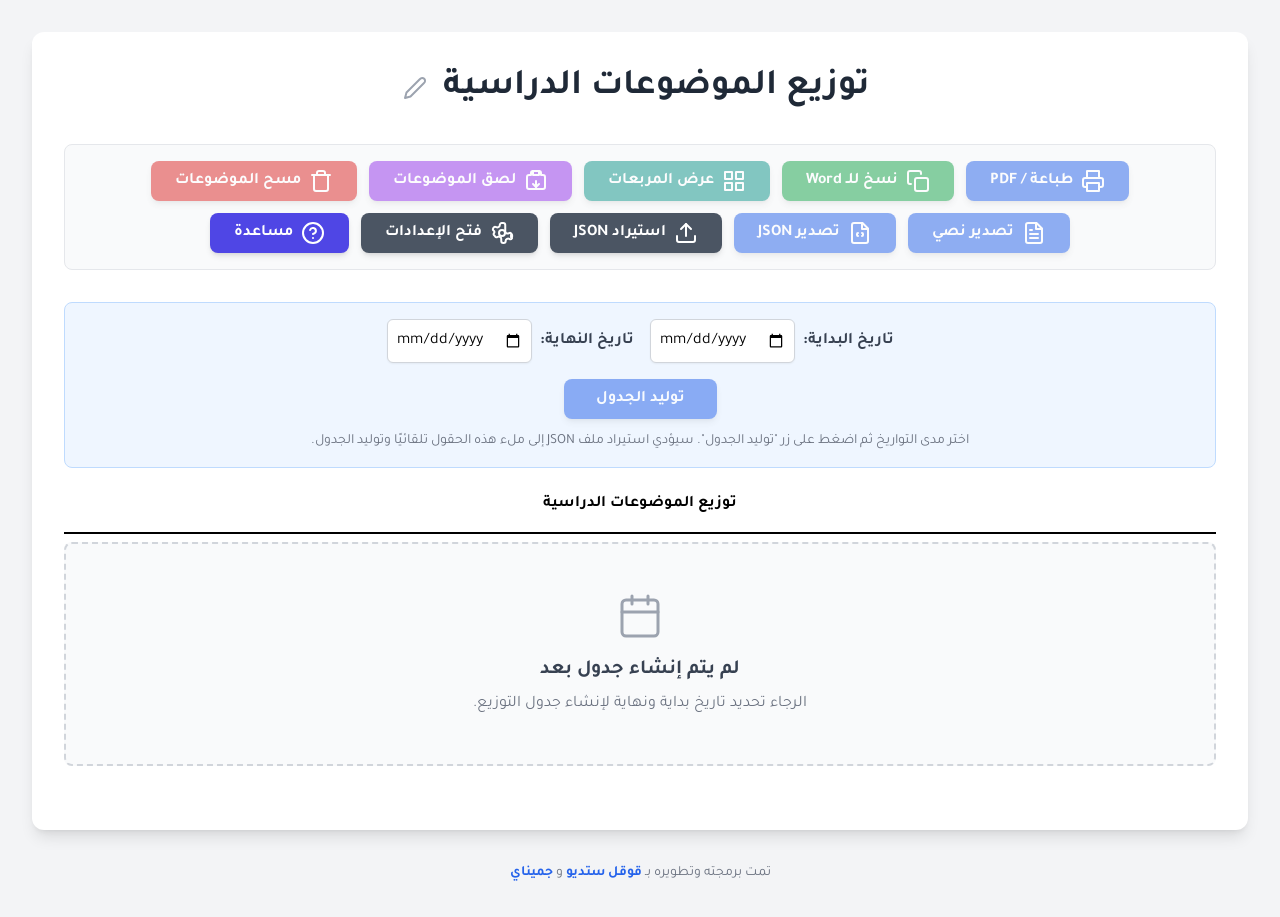
==== index.html @ ca3e1e82 "Update index.html" ====
<!DOCTYPE html>
<html lang="ar" dir="rtl">
  <head>
    <meta charset="UTF-8" />
    <link rel="icon" href="./favicon.ico" />
    <meta name="viewport" content="width=device-width, initial-scale=1.0" />
    <title>مخطط توزيع الموضوعات (نسخة المعلم)</title>
    <link rel="preconnect" href="https://fonts.googleapis.com" />
    <link rel="preconnect" href="https://fonts.gstatic.com" crossorigin />
    <link
      href="https://fonts.googleapis.com/css2?family=Tajawal:wght@400;500;700&display=swap"
      rel="stylesheet"
    />
    <script
      type="module"
      crossorigin
      src="./assets/teacher-sdCFLx7Y.js"
    ></script>
    <link rel="modulepreload" crossorigin href="./assets/index-BHyfJm8j.js" />
    <link rel="modulepreload" crossorigin href="./assets/App-DBE_swAA.js" />
    <link rel="stylesheet" crossorigin href="./assets/index-CKFB_1Y6.css" />
  </head>
  <body class="bg-gray-100">
    <div id="root"></div>
  </body>
</html>
---- assets/index-CKFB_1Y6.css ----
*,:before,:after{--tw-border-spacing-x: 0;--tw-border-spacing-y: 0;--tw-translate-x: 0;--tw-translate-y: 0;--tw-rotate: 0;--tw-skew-x: 0;--tw-skew-y: 0;--tw-scale-x: 1;--tw-scale-y: 1;--tw-pan-x: ;--tw-pan-y: ;--tw-pinch-zoom: ;--tw-scroll-snap-strictness: proximity;--tw-gradient-from-position: ;--tw-gradient-via-position: ;--tw-gradient-to-position: ;--tw-ordinal: ;--tw-slashed-zero: ;--tw-numeric-figure: ;--tw-numeric-spacing: ;--tw-numeric-fraction: ;--tw-ring-inset: ;--tw-ring-offset-width: 0px;--tw-ring-offset-color: #fff;--tw-ring-color: rgb(59 130 246 / .5);--tw-ring-offset-shadow: 0 0 #0000;--tw-ring-shadow: 0 0 #0000;--tw-shadow: 0 0 #0000;--tw-shadow-colored: 0 0 #0000;--tw-blur: ;--tw-brightness: ;--tw-contrast: ;--tw-grayscale: ;--tw-hue-rotate: ;--tw-invert: ;--tw-saturate: ;--tw-sepia: ;--tw-drop-shadow: ;--tw-backdrop-blur: ;--tw-backdrop-brightness: ;--tw-backdrop-contrast: ;--tw-backdrop-grayscale: ;--tw-backdrop-hue-rotate: ;--tw-backdrop-invert: ;--tw-backdrop-opacity: ;--tw-backdrop-saturate: ;--tw-backdrop-sepia: ;--tw-contain-size: ;--tw-contain-layout: ;--tw-contain-paint: ;--tw-contain-style: }::backdrop{--tw-border-spacing-x: 0;--tw-border-spacing-y: 0;--tw-translate-x: 0;--tw-translate-y: 0;--tw-rotate: 0;--tw-skew-x: 0;--tw-skew-y: 0;--tw-scale-x: 1;--tw-scale-y: 1;--tw-pan-x: ;--tw-pan-y: ;--tw-pinch-zoom: ;--tw-scroll-snap-strictness: proximity;--tw-gradient-from-position: ;--tw-gradient-via-position: ;--tw-gradient-to-position: ;--tw-ordinal: ;--tw-slashed-zero: ;--tw-numeric-figure: ;--tw-numeric-spacing: ;--tw-numeric-fraction: ;--tw-ring-inset: ;--tw-ring-offset-width: 0px;--tw-ring-offset-color: #fff;--tw-ring-color: rgb(59 130 246 / .5);--tw-ring-offset-shadow: 0 0 #0000;--tw-ring-shadow: 0 0 #0000;--tw-shadow: 0 0 #0000;--tw-shadow-colored: 0 0 #0000;--tw-blur: ;--tw-brightness: ;--tw-contrast: ;--tw-grayscale: ;--tw-hue-rotate: ;--tw-invert: ;--tw-saturate: ;--tw-sepia: ;--tw-drop-shadow: ;--tw-backdrop-blur: ;--tw-backdrop-brightness: ;--tw-backdrop-contrast: ;--tw-backdrop-grayscale: ;--tw-backdrop-hue-rotate: ;--tw-backdrop-invert: ;--tw-backdrop-opacity: ;--tw-backdrop-saturate: ;--tw-backdrop-sepia: ;--tw-contain-size: ;--tw-contain-layout: ;--tw-contain-paint: ;--tw-contain-style: }*,:before,:after{box-sizing:border-box;border-width:0;border-style:solid;border-color:#e5e7eb}:before,:after{--tw-content: ""}html,:host{line-height:1.5;-webkit-text-size-adjust:100%;-moz-tab-size:4;-o-tab-size:4;tab-size:4;font-family:Tajawal,sans-serif;font-feature-settings:normal;font-variation-settings:normal;-webkit-tap-highlight-color:transparent}body{margin:0;line-height:inherit}hr{height:0;color:inherit;border-top-width:1px}abbr:where([title]){-webkit-text-decoration:underline dotted;text-decoration:underline dotted}h1,h2,h3,h4,h5,h6{font-size:inherit;font-weight:inherit}a{color:inherit;text-decoration:inherit}b,strong{font-weight:bolder}code,kbd,samp,pre{font-family:ui-monospace,SFMono-Regular,Menlo,Monaco,Consolas,Liberation Mono,Courier New,monospace;font-feature-settings:normal;font-variation-settings:normal;font-size:1em}small{font-size:80%}sub,sup{font-size:75%;line-height:0;position:relative;vertical-align:baseline}sub{bottom:-.25em}sup{top:-.5em}table{text-indent:0;border-color:inherit;border-collapse:collapse}button,input,optgroup,select,textarea{font-family:inherit;font-feature-settings:inherit;font-variation-settings:inherit;font-size:100%;font-weight:inherit;line-height:inherit;letter-spacing:inherit;color:inherit;margin:0;padding:0}button,select{text-transform:none}button,input:where([type=button]),input:where([type=reset]),input:where([type=submit]){-webkit-appearance:button;background-color:transparent;background-image:none}:-moz-focusring{outline:auto}:-moz-ui-invalid{box-shadow:none}progress{vertical-align:baseline}::-webkit-inner-spin-button,::-webkit-outer-spin-button{height:auto}[type=search]{-webkit-appearance:textfield;outline-offset:-2px}::-webkit-search-decoration{-webkit-appearance:none}::-webkit-file-upload-button{-webkit-appearance:button;font:inherit}summary{display:list-item}blockquote,dl,dd,h1,h2,h3,h4,h5,h6,hr,figure,p,pre{margin:0}fieldset{margin:0;padding:0}legend{padding:0}ol,ul,menu{list-style:none;margin:0;padding:0}dialog{padding:0}textarea{resize:vertical}input::-moz-placeholder,textarea::-moz-placeholder{opacity:1;color:#9ca3af}input::placeholder,textarea::placeholder{opacity:1;color:#9ca3af}button,[role=button]{cursor:pointer}:disabled{cursor:default}img,svg,video,canvas,audio,iframe,embed,object{display:block;vertical-align:middle}img,video{max-width:100%;height:auto}[hidden]:where(:not([hidden=until-found])){display:none}.container{width:100%}@media (min-width: 640px){.container{max-width:640px}}@media (min-width: 768px){.container{max-width:768px}}@media (min-width: 1024px){.container{max-width:1024px}}@media (min-width: 1280px){.container{max-width:1280px}}@media (min-width: 1536px){.container{max-width:1536px}}.visible{visibility:visible}.collapse{visibility:collapse}.static{position:static}.fixed{position:fixed}.relative{position:relative}.inset-0{top:0;right:0;bottom:0;left:0}.z-50{z-index:50}.col-span-2{grid-column:span 2 / span 2}.mx-auto{margin-left:auto;margin-right:auto}.mb-2{margin-bottom:.5rem}.mb-3{margin-bottom:.75rem}.mb-4{margin-bottom:1rem}.mb-6{margin-bottom:1.5rem}.mb-8{margin-bottom:2rem}.mr-2{margin-right:.5rem}.mt-1{margin-top:.25rem}.mt-2{margin-top:.5rem}.mt-3{margin-top:.75rem}.mt-4{margin-top:1rem}.mt-6{margin-top:1.5rem}.mt-8{margin-top:2rem}.block{display:block}.inline-block{display:inline-block}.inline{display:inline}.flex{display:flex}.inline-flex{display:inline-flex}.table{display:table}.grid{display:grid}.hidden{display:none}.h-12{height:3rem}.h-16{height:4rem}.h-4{height:1rem}.h-5{height:1.25rem}.h-6{height:1.5rem}.h-full{height:100%}.max-h-\[90vh\]{max-height:90vh}.min-h-\[50px\]{min-height:50px}.min-h-screen{min-height:100vh}.w-1\/5{width:20%}.w-12{width:3rem}.w-2\/5{width:40%}.w-3\/5{width:60%}.w-32{width:8rem}.w-4{width:1rem}.w-5{width:1.25rem}.w-6{width:1.5rem}.w-auto{width:auto}.w-full{width:100%}.max-w-3xl{max-width:48rem}.max-w-7xl{max-width:80rem}.max-w-\[75px\]{max-width:75px}.max-w-md{max-width:28rem}.flex-shrink-0{flex-shrink:0}.flex-grow{flex-grow:1}.border-collapse{border-collapse:collapse}.rotate-180{--tw-rotate: 180deg;transform:translate(var(--tw-translate-x),var(--tw-translate-y)) rotate(var(--tw-rotate)) skew(var(--tw-skew-x)) skewY(var(--tw-skew-y)) scaleX(var(--tw-scale-x)) scaleY(var(--tw-scale-y))}.transform{transform:translate(var(--tw-translate-x),var(--tw-translate-y)) rotate(var(--tw-rotate)) skew(var(--tw-skew-x)) skewY(var(--tw-skew-y)) scaleX(var(--tw-scale-x)) scaleY(var(--tw-scale-y))}.cursor-not-allowed{cursor:not-allowed}.cursor-text{cursor:text}.resize-y{resize:vertical}.list-inside{list-style-position:inside}.list-decimal{list-style-type:decimal}.grid-cols-1{grid-template-columns:repeat(1,minmax(0,1fr))}.flex-col{flex-direction:column}.flex-wrap{flex-wrap:wrap}.items-start{align-items:flex-start}.items-end{align-items:flex-end}.items-center{align-items:center}.justify-center{justify-content:center}.justify-between{justify-content:space-between}.gap-1{gap:.25rem}.gap-12{gap:3rem}.gap-2{gap:.5rem}.gap-3{gap:.75rem}.gap-4{gap:1rem}.gap-6{gap:1.5rem}.space-y-1>:not([hidden])~:not([hidden]){--tw-space-y-reverse: 0;margin-top:calc(.25rem * calc(1 - var(--tw-space-y-reverse)));margin-bottom:calc(.25rem * var(--tw-space-y-reverse))}.space-y-3>:not([hidden])~:not([hidden]){--tw-space-y-reverse: 0;margin-top:calc(.75rem * calc(1 - var(--tw-space-y-reverse)));margin-bottom:calc(.75rem * var(--tw-space-y-reverse))}.space-y-4>:not([hidden])~:not([hidden]){--tw-space-y-reverse: 0;margin-top:calc(1rem * calc(1 - var(--tw-space-y-reverse)));margin-bottom:calc(1rem * var(--tw-space-y-reverse))}.overflow-x-auto{overflow-x:auto}.overflow-y-auto{overflow-y:auto}.whitespace-nowrap{white-space:nowrap}.rounded{border-radius:.25rem}.rounded-full{border-radius:9999px}.rounded-lg{border-radius:.5rem}.rounded-md{border-radius:.375rem}.rounded-xl{border-radius:.75rem}.border{border-width:1px}.border-0{border-width:0px}.border-2{border-width:2px}.border-b{border-bottom-width:1px}.border-b-2{border-bottom-width:2px}.border-t{border-top-width:1px}.border-t-4{border-top-width:4px}.border-dashed{border-style:dashed}.border-black{--tw-border-opacity: 1;border-color:rgb(0 0 0 / var(--tw-border-opacity, 1))}.border-blue-200{--tw-border-opacity: 1;border-color:rgb(191 219 254 / var(--tw-border-opacity, 1))}.border-blue-500{--tw-border-opacity: 1;border-color:rgb(59 130 246 / var(--tw-border-opacity, 1))}.border-gray-100{--tw-border-opacity: 1;border-color:rgb(243 244 246 / var(--tw-border-opacity, 1))}.border-gray-200{--tw-border-opacity: 1;border-color:rgb(229 231 235 / var(--tw-border-opacity, 1))}.border-gray-300{--tw-border-opacity: 1;border-color:rgb(209 213 219 / var(--tw-border-opacity, 1))}.\!bg-white{--tw-bg-opacity: 1 !important;background-color:rgb(255 255 255 / var(--tw-bg-opacity, 1))!important}.bg-black{--tw-bg-opacity: 1;background-color:rgb(0 0 0 / var(--tw-bg-opacity, 1))}.bg-blue-100{--tw-bg-opacity: 1;background-color:rgb(219 234 254 / var(--tw-bg-opacity, 1))}.bg-blue-50{--tw-bg-opacity: 1;background-color:rgb(239 246 255 / var(--tw-bg-opacity, 1))}.bg-blue-600{--tw-bg-opacity: 1;background-color:rgb(37 99 235 / var(--tw-bg-opacity, 1))}.bg-gray-100{--tw-bg-opacity: 1;background-color:rgb(243 244 246 / var(--tw-bg-opacity, 1))}.bg-gray-200{--tw-bg-opacity: 1;background-color:rgb(229 231 235 / var(--tw-bg-opacity, 1))}.bg-gray-50{--tw-bg-opacity: 1;background-color:rgb(249 250 251 / var(--tw-bg-opacity, 1))}.bg-gray-600{--tw-bg-opacity: 1;background-color:rgb(75 85 99 / var(--tw-bg-opacity, 1))}.bg-green-600{--tw-bg-opacity: 1;background-color:rgb(22 163 74 / var(--tw-bg-opacity, 1))}.bg-indigo-600{--tw-bg-opacity: 1;background-color:rgb(79 70 229 / var(--tw-bg-opacity, 1))}.bg-purple-600{--tw-bg-opacity: 1;background-color:rgb(147 51 234 / var(--tw-bg-opacity, 1))}.bg-red-600{--tw-bg-opacity: 1;background-color:rgb(220 38 38 / var(--tw-bg-opacity, 1))}.bg-teal-600{--tw-bg-opacity: 1;background-color:rgb(13 148 136 / var(--tw-bg-opacity, 1))}.bg-transparent{background-color:transparent}.bg-white{--tw-bg-opacity: 1;background-color:rgb(255 255 255 / var(--tw-bg-opacity, 1))}.bg-white\/20{background-color:#fff3}.bg-yellow-100{--tw-bg-opacity: 1;background-color:rgb(254 249 195 / var(--tw-bg-opacity, 1))}.bg-yellow-200{--tw-bg-opacity: 1;background-color:rgb(254 240 138 / var(--tw-bg-opacity, 1))}.bg-opacity-50{--tw-bg-opacity: .5}.object-contain{-o-object-fit:contain;object-fit:contain}.p-0{padding:0}.p-1{padding:.25rem}.p-2{padding:.5rem}.p-3{padding:.75rem}.p-4{padding:1rem}.p-6{padding:1.5rem}.p-8{padding:2rem}.px-1{padding-left:.25rem;padding-right:.25rem}.px-2{padding-left:.5rem;padding-right:.5rem}.px-4{padding-left:1rem;padding-right:1rem}.px-6{padding-left:1.5rem;padding-right:1.5rem}.px-8{padding-left:2rem;padding-right:2rem}.py-1{padding-top:.25rem;padding-bottom:.25rem}.py-12{padding-top:3rem;padding-bottom:3rem}.py-2{padding-top:.5rem;padding-bottom:.5rem}.py-4{padding-top:1rem;padding-bottom:1rem}.pb-2{padding-bottom:.5rem}.pb-3{padding-bottom:.75rem}.pr-4{padding-right:1rem}.pt-2{padding-top:.5rem}.pt-6{padding-top:1.5rem}.text-left{text-align:left}.text-center{text-align:center}.text-right{text-align:right}.align-top{vertical-align:top}.align-middle{vertical-align:middle}.text-2xl{font-size:1.5rem;line-height:2rem}.text-3xl{font-size:1.875rem;line-height:2.25rem}.text-base{font-size:1rem;line-height:1.5rem}.text-lg{font-size:1.125rem;line-height:1.75rem}.text-sm{font-size:.875rem;line-height:1.25rem}.text-xl{font-size:1.25rem;line-height:1.75rem}.text-xs{font-size:.75rem;line-height:1rem}.font-bold{font-weight:700}.font-medium{font-weight:500}.font-normal{font-weight:400}.font-semibold{font-weight:600}.leading-relaxed{line-height:1.625}.text-black{--tw-text-opacity: 1;color:rgb(0 0 0 / var(--tw-text-opacity, 1))}.text-blue-500{--tw-text-opacity: 1;color:rgb(59 130 246 / var(--tw-text-opacity, 1))}.text-blue-600{--tw-text-opacity: 1;color:rgb(37 99 235 / var(--tw-text-opacity, 1))}.text-blue-700{--tw-text-opacity: 1;color:rgb(29 78 216 / var(--tw-text-opacity, 1))}.text-blue-800{--tw-text-opacity: 1;color:rgb(30 64 175 / var(--tw-text-opacity, 1))}.text-gray-400{--tw-text-opacity: 1;color:rgb(156 163 175 / var(--tw-text-opacity, 1))}.text-gray-500{--tw-text-opacity: 1;color:rgb(107 114 128 / var(--tw-text-opacity, 1))}.text-gray-600{--tw-text-opacity: 1;color:rgb(75 85 99 / var(--tw-text-opacity, 1))}.text-gray-700{--tw-text-opacity: 1;color:rgb(55 65 81 / var(--tw-text-opacity, 1))}.text-gray-800{--tw-text-opacity: 1;color:rgb(31 41 55 / var(--tw-text-opacity, 1))}.text-green-600{--tw-text-opacity: 1;color:rgb(22 163 74 / var(--tw-text-opacity, 1))}.text-red-500{--tw-text-opacity: 1;color:rgb(239 68 68 / var(--tw-text-opacity, 1))}.text-red-600{--tw-text-opacity: 1;color:rgb(220 38 38 / var(--tw-text-opacity, 1))}.text-white{--tw-text-opacity: 1;color:rgb(255 255 255 / var(--tw-text-opacity, 1))}.text-yellow-600{--tw-text-opacity: 1;color:rgb(202 138 4 / var(--tw-text-opacity, 1))}.text-yellow-900{--tw-text-opacity: 1;color:rgb(113 63 18 / var(--tw-text-opacity, 1))}.underline{text-decoration-line:underline}.opacity-20{opacity:.2}.opacity-50{opacity:.5}.opacity-60{opacity:.6}.opacity-80{opacity:.8}.shadow-2xl{--tw-shadow: 0 25px 50px -12px rgb(0 0 0 / .25);--tw-shadow-colored: 0 25px 50px -12px var(--tw-shadow-color);box-shadow:var(--tw-ring-offset-shadow, 0 0 #0000),var(--tw-ring-shadow, 0 0 #0000),var(--tw-shadow)}.shadow-lg{--tw-shadow: 0 10px 15px -3px rgb(0 0 0 / .1), 0 4px 6px -4px rgb(0 0 0 / .1);--tw-shadow-colored: 0 10px 15px -3px var(--tw-shadow-color), 0 4px 6px -4px var(--tw-shadow-color);box-shadow:var(--tw-ring-offset-shadow, 0 0 #0000),var(--tw-ring-shadow, 0 0 #0000),var(--tw-shadow)}.shadow-md{--tw-shadow: 0 4px 6px -1px rgb(0 0 0 / .1), 0 2px 4px -2px rgb(0 0 0 / .1);--tw-shadow-colored: 0 4px 6px -1px var(--tw-shadow-color), 0 2px 4px -2px var(--tw-shadow-color);box-shadow:var(--tw-ring-offset-shadow, 0 0 #0000),var(--tw-ring-shadow, 0 0 #0000),var(--tw-shadow)}.shadow-sm{--tw-shadow: 0 1px 2px 0 rgb(0 0 0 / .05);--tw-shadow-colored: 0 1px 2px 0 var(--tw-shadow-color);box-shadow:var(--tw-ring-offset-shadow, 0 0 #0000),var(--tw-ring-shadow, 0 0 #0000),var(--tw-shadow)}.outline{outline-style:solid}.filter{filter:var(--tw-blur) var(--tw-brightness) var(--tw-contrast) var(--tw-grayscale) var(--tw-hue-rotate) var(--tw-invert) var(--tw-saturate) var(--tw-sepia) var(--tw-drop-shadow)}.transition{transition-property:color,background-color,border-color,text-decoration-color,fill,stroke,opacity,box-shadow,transform,filter,backdrop-filter;transition-timing-function:cubic-bezier(.4,0,.2,1);transition-duration:.15s}.transition-all{transition-property:all;transition-timing-function:cubic-bezier(.4,0,.2,1);transition-duration:.15s}.transition-colors{transition-property:color,background-color,border-color,text-decoration-color,fill,stroke;transition-timing-function:cubic-bezier(.4,0,.2,1);transition-duration:.15s}.transition-opacity{transition-property:opacity;transition-timing-function:cubic-bezier(.4,0,.2,1);transition-duration:.15s}.duration-300{transition-duration:.3s}body{font-family:Tajawal,sans-serif;direction:rtl}.odd\:bg-gray-50:nth-child(odd){--tw-bg-opacity: 1;background-color:rgb(249 250 251 / var(--tw-bg-opacity, 1))}.even\:bg-white:nth-child(2n){--tw-bg-opacity: 1;background-color:rgb(255 255 255 / var(--tw-bg-opacity, 1))}.hover\:-translate-y-1:hover{--tw-translate-y: -.25rem;transform:translate(var(--tw-translate-x),var(--tw-translate-y)) rotate(var(--tw-rotate)) skew(var(--tw-skew-x)) skewY(var(--tw-skew-y)) scaleX(var(--tw-scale-x)) scaleY(var(--tw-scale-y))}.hover\:scale-105:hover{--tw-scale-x: 1.05;--tw-scale-y: 1.05;transform:translate(var(--tw-translate-x),var(--tw-translate-y)) rotate(var(--tw-rotate)) skew(var(--tw-skew-x)) skewY(var(--tw-skew-y)) scaleX(var(--tw-scale-x)) scaleY(var(--tw-scale-y))}.hover\:bg-blue-100:hover{--tw-bg-opacity: 1;background-color:rgb(219 234 254 / var(--tw-bg-opacity, 1))}.hover\:bg-blue-200:hover{--tw-bg-opacity: 1;background-color:rgb(191 219 254 / var(--tw-bg-opacity, 1))}.hover\:bg-blue-700:hover{--tw-bg-opacity: 1;background-color:rgb(29 78 216 / var(--tw-bg-opacity, 1))}.hover\:bg-gray-200:hover{--tw-bg-opacity: 1;background-color:rgb(229 231 235 / var(--tw-bg-opacity, 1))}.hover\:bg-gray-700:hover{--tw-bg-opacity: 1;background-color:rgb(55 65 81 / var(--tw-bg-opacity, 1))}.hover\:bg-green-100:hover{--tw-bg-opacity: 1;background-color:rgb(220 252 231 / var(--tw-bg-opacity, 1))}.hover\:bg-green-700:hover{--tw-bg-opacity: 1;background-color:rgb(21 128 61 / var(--tw-bg-opacity, 1))}.hover\:bg-indigo-700:hover{--tw-bg-opacity: 1;background-color:rgb(67 56 202 / var(--tw-bg-opacity, 1))}.hover\:bg-purple-700:hover{--tw-bg-opacity: 1;background-color:rgb(126 34 206 / var(--tw-bg-opacity, 1))}.hover\:bg-red-100:hover{--tw-bg-opacity: 1;background-color:rgb(254 226 226 / var(--tw-bg-opacity, 1))}.hover\:bg-red-700:hover{--tw-bg-opacity: 1;background-color:rgb(185 28 28 / var(--tw-bg-opacity, 1))}.hover\:bg-teal-700:hover{--tw-bg-opacity: 1;background-color:rgb(15 118 110 / var(--tw-bg-opacity, 1))}.hover\:text-blue-600:hover{--tw-text-opacity: 1;color:rgb(37 99 235 / var(--tw-text-opacity, 1))}.hover\:text-gray-800:hover{--tw-text-opacity: 1;color:rgb(31 41 55 / var(--tw-text-opacity, 1))}.hover\:text-red-700:hover{--tw-text-opacity: 1;color:rgb(185 28 28 / var(--tw-text-opacity, 1))}.hover\:underline:hover{text-decoration-line:underline}.hover\:shadow-lg:hover{--tw-shadow: 0 10px 15px -3px rgb(0 0 0 / .1), 0 4px 6px -4px rgb(0 0 0 / .1);--tw-shadow-colored: 0 10px 15px -3px var(--tw-shadow-color), 0 4px 6px -4px var(--tw-shadow-color);box-shadow:var(--tw-ring-offset-shadow, 0 0 #0000),var(--tw-ring-shadow, 0 0 #0000),var(--tw-shadow)}.focus\:border-blue-500:focus{--tw-border-opacity: 1;border-color:rgb(59 130 246 / var(--tw-border-opacity, 1))}.focus\:bg-blue-50:focus{--tw-bg-opacity: 1;background-color:rgb(239 246 255 / var(--tw-bg-opacity, 1))}.focus\:outline-none:focus{outline:2px solid transparent;outline-offset:2px}.focus\:ring-2:focus{--tw-ring-offset-shadow: var(--tw-ring-inset) 0 0 0 var(--tw-ring-offset-width) var(--tw-ring-offset-color);--tw-ring-shadow: var(--tw-ring-inset) 0 0 0 calc(2px + var(--tw-ring-offset-width)) var(--tw-ring-color);box-shadow:var(--tw-ring-offset-shadow),var(--tw-ring-shadow),var(--tw-shadow, 0 0 #0000)}.focus\:ring-blue-400:focus{--tw-ring-opacity: 1;--tw-ring-color: rgb(96 165 250 / var(--tw-ring-opacity, 1))}.focus\:ring-blue-500:focus{--tw-ring-opacity: 1;--tw-ring-color: rgb(59 130 246 / var(--tw-ring-opacity, 1))}.focus\:ring-offset-2:focus{--tw-ring-offset-width: 2px}.disabled\:cursor-not-allowed:disabled{cursor:not-allowed}.disabled\:bg-gray-100:disabled{--tw-bg-opacity: 1;background-color:rgb(243 244 246 / var(--tw-bg-opacity, 1))}.disabled\:bg-transparent:disabled{background-color:transparent}.disabled\:text-center:disabled{text-align:center}.disabled\:text-gray-500:disabled{--tw-text-opacity: 1;color:rgb(107 114 128 / var(--tw-text-opacity, 1))}.disabled\:opacity-30:disabled{opacity:.3}.disabled\:opacity-50:disabled{opacity:.5}.group:hover .group-hover\:bg-white\/30{background-color:#ffffff4d}.group:hover .group-hover\:text-blue-600{--tw-text-opacity: 1;color:rgb(37 99 235 / var(--tw-text-opacity, 1))}.group:hover .group-hover\:opacity-100{opacity:1}@media (min-width: 640px){.sm\:p-6{padding:1.5rem}.sm\:p-8{padding:2rem}}@media (min-width: 768px){.md\:grid-cols-2{grid-template-columns:repeat(2,minmax(0,1fr))}.md\:grid-cols-3{grid-template-columns:repeat(3,minmax(0,1fr))}.md\:text-right{text-align:right}.md\:text-4xl{font-size:2.25rem;line-height:2.5rem}}@media (min-width: 1024px){.lg\:p-8{padding:2rem}}@media print{.print\:hidden{display:none}.print\:break-inside-avoid{-moz-column-break-inside:avoid;break-inside:avoid}.print\:bg-gray-100{--tw-bg-opacity: 1;background-color:rgb(243 244 246 / var(--tw-bg-opacity, 1))}.print\:shadow-none{--tw-shadow: 0 0 #0000;--tw-shadow-colored: 0 0 #0000;box-shadow:var(--tw-ring-offset-shadow, 0 0 #0000),var(--tw-ring-shadow, 0 0 #0000),var(--tw-shadow)}}
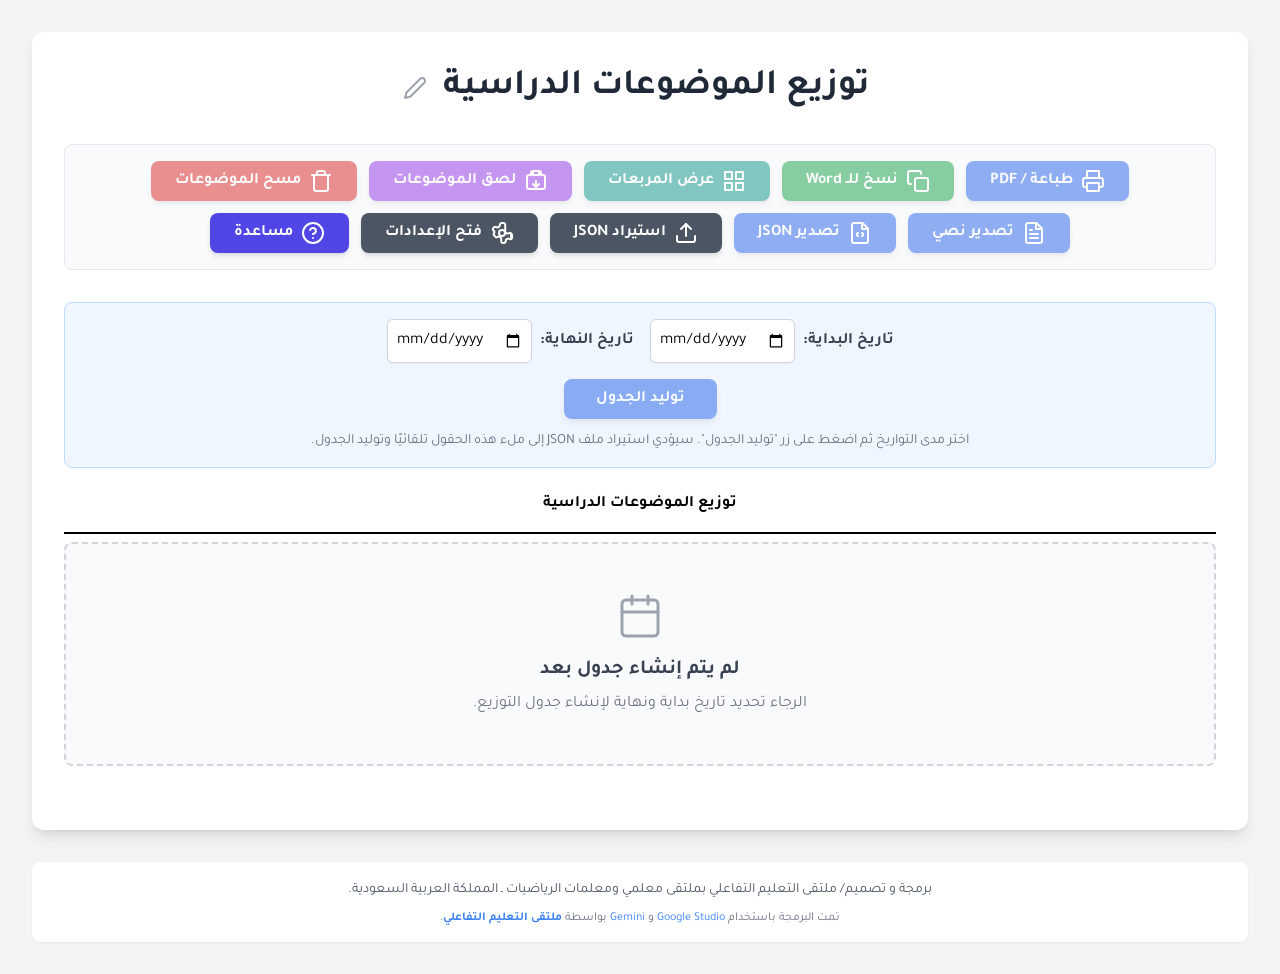
==== commit 50a0df01: "تعديل" ====
--- a/index.html
+++ b/index.html
@@ -1,8 +1,8 @@
+
 <!DOCTYPE html>
 <html lang="ar" dir="rtl">
   <head>
     <meta charset="UTF-8" />
-    <link rel="icon" href="./favicon.ico" />
     <meta name="viewport" content="width=device-width, initial-scale=1.0" />
     <title>مخطط توزيع الموضوعات (نسخة المعلم)</title>
     <link rel="preconnect" href="https://fonts.googleapis.com" />
@@ -11,14 +11,10 @@
       href="https://fonts.googleapis.com/css2?family=Tajawal:wght@400;500;700&display=swap"
       rel="stylesheet"
     />
-    <script
-      type="module"
-      crossorigin
-      src="./assets/teacher-sdCFLx7Y.js"
-    ></script>
-    <link rel="modulepreload" crossorigin href="./assets/index-BHyfJm8j.js" />
-    <link rel="modulepreload" crossorigin href="./assets/App-DBE_swAA.js" />
-    <link rel="stylesheet" crossorigin href="./assets/index-CKFB_1Y6.css" />
+    <script type="module" crossorigin src="./assets/teacher-B7HlnOyl.js"></script>
+    <link rel="modulepreload" crossorigin href="./assets/index-BHyfJm8j.js">
+    <link rel="modulepreload" crossorigin href="./assets/App-DgPIMNH4.js">
+    <link rel="stylesheet" crossorigin href="./assets/index-CKFB_1Y6.css">
   </head>
   <body class="bg-gray-100">
     <div id="root"></div>
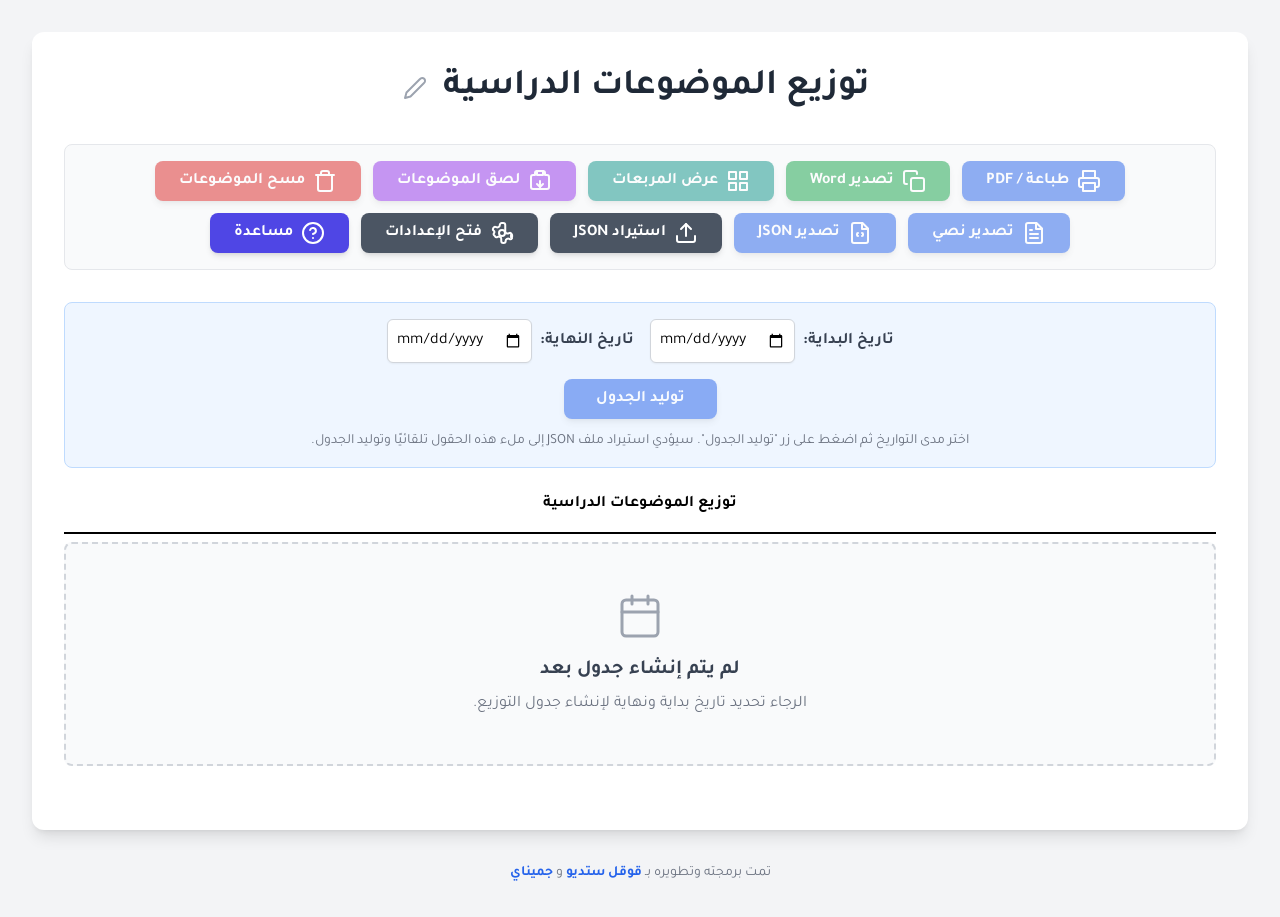
==== commit c32f866f: "تحديث 14470671 اضافة تصدير مع تعليمات" ====
--- a/index.html
+++ b/index.html
@@ -1,20 +1,24 @@
-
 <!DOCTYPE html>
 <html lang="ar" dir="rtl">
   <head>
     <meta charset="UTF-8" />
     <meta name="viewport" content="width=device-width, initial-scale=1.0" />
     <title>مخطط توزيع الموضوعات (نسخة المعلم)</title>
+    <link rel="icon" href="./favicon.ico" />
     <link rel="preconnect" href="https://fonts.googleapis.com" />
     <link rel="preconnect" href="https://fonts.gstatic.com" crossorigin />
     <link
       href="https://fonts.googleapis.com/css2?family=Tajawal:wght@400;500;700&display=swap"
       rel="stylesheet"
     />
-    <script type="module" crossorigin src="./assets/teacher-B7HlnOyl.js"></script>
-    <link rel="modulepreload" crossorigin href="./assets/index-BHyfJm8j.js">
-    <link rel="modulepreload" crossorigin href="./assets/App-DgPIMNH4.js">
-    <link rel="stylesheet" crossorigin href="./assets/index-CKFB_1Y6.css">
+    <script
+      type="module"
+      crossorigin
+      src="./assets/teacher-DWFXJPMV.js"
+    ></script>
+    <link rel="modulepreload" crossorigin href="./assets/index-BrsPDACf.js" />
+    <link rel="modulepreload" crossorigin href="./assets/App-BYucgI-C.js" />
+    <link rel="stylesheet" crossorigin href="./assets/index-DDOX8Hcu.css" />
   </head>
   <body class="bg-gray-100">
     <div id="root"></div>
--- a/assets/index-DDOX8Hcu.css
+++ b/assets/index-DDOX8Hcu.css
@@ -0,0 +1 @@
+*,:before,:after{--tw-border-spacing-x: 0;--tw-border-spacing-y: 0;--tw-translate-x: 0;--tw-translate-y: 0;--tw-rotate: 0;--tw-skew-x: 0;--tw-skew-y: 0;--tw-scale-x: 1;--tw-scale-y: 1;--tw-pan-x: ;--tw-pan-y: ;--tw-pinch-zoom: ;--tw-scroll-snap-strictness: proximity;--tw-gradient-from-position: ;--tw-gradient-via-position: ;--tw-gradient-to-position: ;--tw-ordinal: ;--tw-slashed-zero: ;--tw-numeric-figure: ;--tw-numeric-spacing: ;--tw-numeric-fraction: ;--tw-ring-inset: ;--tw-ring-offset-width: 0px;--tw-ring-offset-color: #fff;--tw-ring-color: rgb(59 130 246 / .5);--tw-ring-offset-shadow: 0 0 #0000;--tw-ring-shadow: 0 0 #0000;--tw-shadow: 0 0 #0000;--tw-shadow-colored: 0 0 #0000;--tw-blur: ;--tw-brightness: ;--tw-contrast: ;--tw-grayscale: ;--tw-hue-rotate: ;--tw-invert: ;--tw-saturate: ;--tw-sepia: ;--tw-drop-shadow: ;--tw-backdrop-blur: ;--tw-backdrop-brightness: ;--tw-backdrop-contrast: ;--tw-backdrop-grayscale: ;--tw-backdrop-hue-rotate: ;--tw-backdrop-invert: ;--tw-backdrop-opacity: ;--tw-backdrop-saturate: ;--tw-backdrop-sepia: ;--tw-contain-size: ;--tw-contain-layout: ;--tw-contain-paint: ;--tw-contain-style: }::backdrop{--tw-border-spacing-x: 0;--tw-border-spacing-y: 0;--tw-translate-x: 0;--tw-translate-y: 0;--tw-rotate: 0;--tw-skew-x: 0;--tw-skew-y: 0;--tw-scale-x: 1;--tw-scale-y: 1;--tw-pan-x: ;--tw-pan-y: ;--tw-pinch-zoom: ;--tw-scroll-snap-strictness: proximity;--tw-gradient-from-position: ;--tw-gradient-via-position: ;--tw-gradient-to-position: ;--tw-ordinal: ;--tw-slashed-zero: ;--tw-numeric-figure: ;--tw-numeric-spacing: ;--tw-numeric-fraction: ;--tw-ring-inset: ;--tw-ring-offset-width: 0px;--tw-ring-offset-color: #fff;--tw-ring-color: rgb(59 130 246 / .5);--tw-ring-offset-shadow: 0 0 #0000;--tw-ring-shadow: 0 0 #0000;--tw-shadow: 0 0 #0000;--tw-shadow-colored: 0 0 #0000;--tw-blur: ;--tw-brightness: ;--tw-contrast: ;--tw-grayscale: ;--tw-hue-rotate: ;--tw-invert: ;--tw-saturate: ;--tw-sepia: ;--tw-drop-shadow: ;--tw-backdrop-blur: ;--tw-backdrop-brightness: ;--tw-backdrop-contrast: ;--tw-backdrop-grayscale: ;--tw-backdrop-hue-rotate: ;--tw-backdrop-invert: ;--tw-backdrop-opacity: ;--tw-backdrop-saturate: ;--tw-backdrop-sepia: ;--tw-contain-size: ;--tw-contain-layout: ;--tw-contain-paint: ;--tw-contain-style: }*,:before,:after{box-sizing:border-box;border-width:0;border-style:solid;border-color:#e5e7eb}:before,:after{--tw-content: ""}html,:host{line-height:1.5;-webkit-text-size-adjust:100%;-moz-tab-size:4;-o-tab-size:4;tab-size:4;font-family:Tajawal,sans-serif;font-feature-settings:normal;font-variation-settings:normal;-webkit-tap-highlight-color:transparent}body{margin:0;line-height:inherit}hr{height:0;color:inherit;border-top-width:1px}abbr:where([title]){-webkit-text-decoration:underline dotted;text-decoration:underline dotted}h1,h2,h3,h4,h5,h6{font-size:inherit;font-weight:inherit}a{color:inherit;text-decoration:inherit}b,strong{font-weight:bolder}code,kbd,samp,pre{font-family:ui-monospace,SFMono-Regular,Menlo,Monaco,Consolas,Liberation Mono,Courier New,monospace;font-feature-settings:normal;font-variation-settings:normal;font-size:1em}small{font-size:80%}sub,sup{font-size:75%;line-height:0;position:relative;vertical-align:baseline}sub{bottom:-.25em}sup{top:-.5em}table{text-indent:0;border-color:inherit;border-collapse:collapse}button,input,optgroup,select,textarea{font-family:inherit;font-feature-settings:inherit;font-variation-settings:inherit;font-size:100%;font-weight:inherit;line-height:inherit;letter-spacing:inherit;color:inherit;margin:0;padding:0}button,select{text-transform:none}button,input:where([type=button]),input:where([type=reset]),input:where([type=submit]){-webkit-appearance:button;background-color:transparent;background-image:none}:-moz-focusring{outline:auto}:-moz-ui-invalid{box-shadow:none}progress{vertical-align:baseline}::-webkit-inner-spin-button,::-webkit-outer-spin-button{height:auto}[type=search]{-webkit-appearance:textfield;outline-offset:-2px}::-webkit-search-decoration{-webkit-appearance:none}::-webkit-file-upload-button{-webkit-appearance:button;font:inherit}summary{display:list-item}blockquote,dl,dd,h1,h2,h3,h4,h5,h6,hr,figure,p,pre{margin:0}fieldset{margin:0;padding:0}legend{padding:0}ol,ul,menu{list-style:none;margin:0;padding:0}dialog{padding:0}textarea{resize:vertical}input::-moz-placeholder,textarea::-moz-placeholder{opacity:1;color:#9ca3af}input::placeholder,textarea::placeholder{opacity:1;color:#9ca3af}button,[role=button]{cursor:pointer}:disabled{cursor:default}img,svg,video,canvas,audio,iframe,embed,object{display:block;vertical-align:middle}img,video{max-width:100%;height:auto}[hidden]:where(:not([hidden=until-found])){display:none}.container{width:100%}@media (min-width: 640px){.container{max-width:640px}}@media (min-width: 768px){.container{max-width:768px}}@media (min-width: 1024px){.container{max-width:1024px}}@media (min-width: 1280px){.container{max-width:1280px}}@media (min-width: 1536px){.container{max-width:1536px}}.visible{visibility:visible}.collapse{visibility:collapse}.static{position:static}.fixed{position:fixed}.relative{position:relative}.inset-0{top:0;right:0;bottom:0;left:0}.z-50{z-index:50}.col-span-2{grid-column:span 2 / span 2}.mx-auto{margin-left:auto;margin-right:auto}.mb-2{margin-bottom:.5rem}.mb-3{margin-bottom:.75rem}.mb-4{margin-bottom:1rem}.mb-6{margin-bottom:1.5rem}.mb-8{margin-bottom:2rem}.ml-1{margin-left:.25rem}.mr-2{margin-right:.5rem}.mt-1{margin-top:.25rem}.mt-2{margin-top:.5rem}.mt-3{margin-top:.75rem}.mt-4{margin-top:1rem}.mt-6{margin-top:1.5rem}.mt-8{margin-top:2rem}.block{display:block}.inline-block{display:inline-block}.flex{display:flex}.inline-flex{display:inline-flex}.table{display:table}.grid{display:grid}.hidden{display:none}.h-10{height:2.5rem}.h-12{height:3rem}.h-16{height:4rem}.h-4{height:1rem}.h-5{height:1.25rem}.h-6{height:1.5rem}.h-full{height:100%}.max-h-\[90vh\]{max-height:90vh}.min-h-\[50px\]{min-height:50px}.min-h-screen{min-height:100vh}.w-1\/5{width:20%}.w-10{width:2.5rem}.w-12{width:3rem}.w-2\/5{width:40%}.w-3\/5{width:60%}.w-32{width:8rem}.w-4{width:1rem}.w-5{width:1.25rem}.w-6{width:1.5rem}.w-auto{width:auto}.w-full{width:100%}.min-w-\[1\.2rem\]{min-width:1.2rem}.max-w-3xl{max-width:48rem}.max-w-7xl{max-width:80rem}.max-w-full{max-width:100%}.max-w-md{max-width:28rem}.flex-1{flex:1 1 0%}.flex-shrink-0{flex-shrink:0}.flex-grow{flex-grow:1}.border-collapse{border-collapse:collapse}.rotate-180{--tw-rotate: 180deg;transform:translate(var(--tw-translate-x),var(--tw-translate-y)) rotate(var(--tw-rotate)) skew(var(--tw-skew-x)) skewY(var(--tw-skew-y)) scaleX(var(--tw-scale-x)) scaleY(var(--tw-scale-y))}.transform{transform:translate(var(--tw-translate-x),var(--tw-translate-y)) rotate(var(--tw-rotate)) skew(var(--tw-skew-x)) skewY(var(--tw-skew-y)) scaleX(var(--tw-scale-x)) scaleY(var(--tw-scale-y))}.cursor-not-allowed{cursor:not-allowed}.cursor-text{cursor:text}.resize-y{resize:vertical}.grid-cols-1{grid-template-columns:repeat(1,minmax(0,1fr))}.flex-col{flex-direction:column}.flex-wrap{flex-wrap:wrap}.items-start{align-items:flex-start}.items-end{align-items:flex-end}.items-center{align-items:center}.justify-center{justify-content:center}.justify-between{justify-content:space-between}.gap-1{gap:.25rem}.gap-12{gap:3rem}.gap-2{gap:.5rem}.gap-3{gap:.75rem}.gap-4{gap:1rem}.gap-6{gap:1.5rem}.space-y-1>:not([hidden])~:not([hidden]){--tw-space-y-reverse: 0;margin-top:calc(.25rem * calc(1 - var(--tw-space-y-reverse)));margin-bottom:calc(.25rem * var(--tw-space-y-reverse))}.space-y-4>:not([hidden])~:not([hidden]){--tw-space-y-reverse: 0;margin-top:calc(1rem * calc(1 - var(--tw-space-y-reverse)));margin-bottom:calc(1rem * var(--tw-space-y-reverse))}.overflow-x-auto{overflow-x:auto}.overflow-y-auto{overflow-y:auto}.whitespace-nowrap{white-space:nowrap}.rounded{border-radius:.25rem}.rounded-full{border-radius:9999px}.rounded-lg{border-radius:.5rem}.rounded-md{border-radius:.375rem}.rounded-xl{border-radius:.75rem}.border{border-width:1px}.border-0{border-width:0px}.border-2{border-width:2px}.border-b{border-bottom-width:1px}.border-b-2{border-bottom-width:2px}.border-t{border-top-width:1px}.border-t-4{border-top-width:4px}.border-dashed{border-style:dashed}.border-black{--tw-border-opacity: 1;border-color:rgb(0 0 0 / var(--tw-border-opacity, 1))}.border-blue-100{--tw-border-opacity: 1;border-color:rgb(219 234 254 / var(--tw-border-opacity, 1))}.border-blue-200{--tw-border-opacity: 1;border-color:rgb(191 219 254 / var(--tw-border-opacity, 1))}.border-blue-500{--tw-border-opacity: 1;border-color:rgb(59 130 246 / var(--tw-border-opacity, 1))}.border-gray-100{--tw-border-opacity: 1;border-color:rgb(243 244 246 / var(--tw-border-opacity, 1))}.border-gray-200{--tw-border-opacity: 1;border-color:rgb(229 231 235 / var(--tw-border-opacity, 1))}.border-gray-300{--tw-border-opacity: 1;border-color:rgb(209 213 219 / var(--tw-border-opacity, 1))}.\!bg-white{--tw-bg-opacity: 1 !important;background-color:rgb(255 255 255 / var(--tw-bg-opacity, 1))!important}.bg-black{--tw-bg-opacity: 1;background-color:rgb(0 0 0 / var(--tw-bg-opacity, 1))}.bg-blue-100{--tw-bg-opacity: 1;background-color:rgb(219 234 254 / var(--tw-bg-opacity, 1))}.bg-blue-50{--tw-bg-opacity: 1;background-color:rgb(239 246 255 / var(--tw-bg-opacity, 1))}.bg-blue-600{--tw-bg-opacity: 1;background-color:rgb(37 99 235 / var(--tw-bg-opacity, 1))}.bg-gray-100{--tw-bg-opacity: 1;background-color:rgb(243 244 246 / var(--tw-bg-opacity, 1))}.bg-gray-200{--tw-bg-opacity: 1;background-color:rgb(229 231 235 / var(--tw-bg-opacity, 1))}.bg-gray-50{--tw-bg-opacity: 1;background-color:rgb(249 250 251 / var(--tw-bg-opacity, 1))}.bg-gray-600{--tw-bg-opacity: 1;background-color:rgb(75 85 99 / var(--tw-bg-opacity, 1))}.bg-green-600{--tw-bg-opacity: 1;background-color:rgb(22 163 74 / var(--tw-bg-opacity, 1))}.bg-indigo-600{--tw-bg-opacity: 1;background-color:rgb(79 70 229 / var(--tw-bg-opacity, 1))}.bg-purple-600{--tw-bg-opacity: 1;background-color:rgb(147 51 234 / var(--tw-bg-opacity, 1))}.bg-red-600{--tw-bg-opacity: 1;background-color:rgb(220 38 38 / var(--tw-bg-opacity, 1))}.bg-teal-600{--tw-bg-opacity: 1;background-color:rgb(13 148 136 / var(--tw-bg-opacity, 1))}.bg-transparent{background-color:transparent}.bg-white{--tw-bg-opacity: 1;background-color:rgb(255 255 255 / var(--tw-bg-opacity, 1))}.bg-white\/20{background-color:#fff3}.bg-yellow-100{--tw-bg-opacity: 1;background-color:rgb(254 249 195 / var(--tw-bg-opacity, 1))}.bg-yellow-200{--tw-bg-opacity: 1;background-color:rgb(254 240 138 / var(--tw-bg-opacity, 1))}.bg-opacity-50{--tw-bg-opacity: .5}.object-contain{-o-object-fit:contain;object-fit:contain}.p-0{padding:0}.p-1{padding:.25rem}.p-2{padding:.5rem}.p-3{padding:.75rem}.p-4{padding:1rem}.p-6{padding:1.5rem}.p-8{padding:2rem}.px-1{padding-left:.25rem;padding-right:.25rem}.px-2{padding-left:.5rem;padding-right:.5rem}.px-4{padding-left:1rem;padding-right:1rem}.px-6{padding-left:1.5rem;padding-right:1.5rem}.px-8{padding-left:2rem;padding-right:2rem}.py-1{padding-top:.25rem;padding-bottom:.25rem}.py-12{padding-top:3rem;padding-bottom:3rem}.py-2{padding-top:.5rem;padding-bottom:.5rem}.py-4{padding-top:1rem;padding-bottom:1rem}.pb-2{padding-bottom:.5rem}.pb-3{padding-bottom:.75rem}.pr-2{padding-right:.5rem}.pr-4{padding-right:1rem}.pt-2{padding-top:.5rem}.pt-4{padding-top:1rem}.pt-6{padding-top:1.5rem}.text-left{text-align:left}.text-center{text-align:center}.text-right{text-align:right}.align-top{vertical-align:top}.align-middle{vertical-align:middle}.text-2xl{font-size:1.5rem;line-height:2rem}.text-3xl{font-size:1.875rem;line-height:2.25rem}.text-base{font-size:1rem;line-height:1.5rem}.text-lg{font-size:1.125rem;line-height:1.75rem}.text-sm{font-size:.875rem;line-height:1.25rem}.text-xl{font-size:1.25rem;line-height:1.75rem}.text-xs{font-size:.75rem;line-height:1rem}.font-bold{font-weight:700}.font-medium{font-weight:500}.font-normal{font-weight:400}.font-semibold{font-weight:600}.leading-relaxed{line-height:1.625}.leading-snug{line-height:1.375}.text-black{--tw-text-opacity: 1;color:rgb(0 0 0 / var(--tw-text-opacity, 1))}.text-blue-500{--tw-text-opacity: 1;color:rgb(59 130 246 / var(--tw-text-opacity, 1))}.text-blue-600{--tw-text-opacity: 1;color:rgb(37 99 235 / var(--tw-text-opacity, 1))}.text-blue-700{--tw-text-opacity: 1;color:rgb(29 78 216 / var(--tw-text-opacity, 1))}.text-blue-800{--tw-text-opacity: 1;color:rgb(30 64 175 / var(--tw-text-opacity, 1))}.text-gray-400{--tw-text-opacity: 1;color:rgb(156 163 175 / var(--tw-text-opacity, 1))}.text-gray-500{--tw-text-opacity: 1;color:rgb(107 114 128 / var(--tw-text-opacity, 1))}.text-gray-600{--tw-text-opacity: 1;color:rgb(75 85 99 / var(--tw-text-opacity, 1))}.text-gray-700{--tw-text-opacity: 1;color:rgb(55 65 81 / var(--tw-text-opacity, 1))}.text-gray-800{--tw-text-opacity: 1;color:rgb(31 41 55 / var(--tw-text-opacity, 1))}.text-green-600{--tw-text-opacity: 1;color:rgb(22 163 74 / var(--tw-text-opacity, 1))}.text-red-500{--tw-text-opacity: 1;color:rgb(239 68 68 / var(--tw-text-opacity, 1))}.text-red-600{--tw-text-opacity: 1;color:rgb(220 38 38 / var(--tw-text-opacity, 1))}.text-white{--tw-text-opacity: 1;color:rgb(255 255 255 / var(--tw-text-opacity, 1))}.text-yellow-600{--tw-text-opacity: 1;color:rgb(202 138 4 / var(--tw-text-opacity, 1))}.text-yellow-900{--tw-text-opacity: 1;color:rgb(113 63 18 / var(--tw-text-opacity, 1))}.underline{text-decoration-line:underline}.opacity-20{opacity:.2}.opacity-50{opacity:.5}.opacity-60{opacity:.6}.opacity-80{opacity:.8}.shadow-2xl{--tw-shadow: 0 25px 50px -12px rgb(0 0 0 / .25);--tw-shadow-colored: 0 25px 50px -12px var(--tw-shadow-color);box-shadow:var(--tw-ring-offset-shadow, 0 0 #0000),var(--tw-ring-shadow, 0 0 #0000),var(--tw-shadow)}.shadow-lg{--tw-shadow: 0 10px 15px -3px rgb(0 0 0 / .1), 0 4px 6px -4px rgb(0 0 0 / .1);--tw-shadow-colored: 0 10px 15px -3px var(--tw-shadow-color), 0 4px 6px -4px var(--tw-shadow-color);box-shadow:var(--tw-ring-offset-shadow, 0 0 #0000),var(--tw-ring-shadow, 0 0 #0000),var(--tw-shadow)}.shadow-md{--tw-shadow: 0 4px 6px -1px rgb(0 0 0 / .1), 0 2px 4px -2px rgb(0 0 0 / .1);--tw-shadow-colored: 0 4px 6px -1px var(--tw-shadow-color), 0 2px 4px -2px var(--tw-shadow-color);box-shadow:var(--tw-ring-offset-shadow, 0 0 #0000),var(--tw-ring-shadow, 0 0 #0000),var(--tw-shadow)}.shadow-sm{--tw-shadow: 0 1px 2px 0 rgb(0 0 0 / .05);--tw-shadow-colored: 0 1px 2px 0 var(--tw-shadow-color);box-shadow:var(--tw-ring-offset-shadow, 0 0 #0000),var(--tw-ring-shadow, 0 0 #0000),var(--tw-shadow)}.outline{outline-style:solid}.filter{filter:var(--tw-blur) var(--tw-brightness) var(--tw-contrast) var(--tw-grayscale) var(--tw-hue-rotate) var(--tw-invert) var(--tw-saturate) var(--tw-sepia) var(--tw-drop-shadow)}.transition{transition-property:color,background-color,border-color,text-decoration-color,fill,stroke,opacity,box-shadow,transform,filter,backdrop-filter;transition-timing-function:cubic-bezier(.4,0,.2,1);transition-duration:.15s}.transition-all{transition-property:all;transition-timing-function:cubic-bezier(.4,0,.2,1);transition-duration:.15s}.transition-colors{transition-property:color,background-color,border-color,text-decoration-color,fill,stroke;transition-timing-function:cubic-bezier(.4,0,.2,1);transition-duration:.15s}.transition-opacity{transition-property:opacity;transition-timing-function:cubic-bezier(.4,0,.2,1);transition-duration:.15s}.duration-300{transition-duration:.3s}body{font-family:Tajawal,sans-serif;direction:rtl}.odd\:bg-gray-50:nth-child(odd){--tw-bg-opacity: 1;background-color:rgb(249 250 251 / var(--tw-bg-opacity, 1))}.even\:bg-white:nth-child(2n){--tw-bg-opacity: 1;background-color:rgb(255 255 255 / var(--tw-bg-opacity, 1))}.hover\:-translate-y-1:hover{--tw-translate-y: -.25rem;transform:translate(var(--tw-translate-x),var(--tw-translate-y)) rotate(var(--tw-rotate)) skew(var(--tw-skew-x)) skewY(var(--tw-skew-y)) scaleX(var(--tw-scale-x)) scaleY(var(--tw-scale-y))}.hover\:scale-105:hover{--tw-scale-x: 1.05;--tw-scale-y: 1.05;transform:translate(var(--tw-translate-x),var(--tw-translate-y)) rotate(var(--tw-rotate)) skew(var(--tw-skew-x)) skewY(var(--tw-skew-y)) scaleX(var(--tw-scale-x)) scaleY(var(--tw-scale-y))}.hover\:bg-blue-100:hover{--tw-bg-opacity: 1;background-color:rgb(219 234 254 / var(--tw-bg-opacity, 1))}.hover\:bg-blue-200:hover{--tw-bg-opacity: 1;background-color:rgb(191 219 254 / var(--tw-bg-opacity, 1))}.hover\:bg-blue-700:hover{--tw-bg-opacity: 1;background-color:rgb(29 78 216 / var(--tw-bg-opacity, 1))}.hover\:bg-gray-200:hover{--tw-bg-opacity: 1;background-color:rgb(229 231 235 / var(--tw-bg-opacity, 1))}.hover\:bg-gray-700:hover{--tw-bg-opacity: 1;background-color:rgb(55 65 81 / var(--tw-bg-opacity, 1))}.hover\:bg-green-100:hover{--tw-bg-opacity: 1;background-color:rgb(220 252 231 / var(--tw-bg-opacity, 1))}.hover\:bg-green-700:hover{--tw-bg-opacity: 1;background-color:rgb(21 128 61 / var(--tw-bg-opacity, 1))}.hover\:bg-indigo-700:hover{--tw-bg-opacity: 1;background-color:rgb(67 56 202 / var(--tw-bg-opacity, 1))}.hover\:bg-purple-700:hover{--tw-bg-opacity: 1;background-color:rgb(126 34 206 / var(--tw-bg-opacity, 1))}.hover\:bg-red-100:hover{--tw-bg-opacity: 1;background-color:rgb(254 226 226 / var(--tw-bg-opacity, 1))}.hover\:bg-red-700:hover{--tw-bg-opacity: 1;background-color:rgb(185 28 28 / var(--tw-bg-opacity, 1))}.hover\:bg-teal-700:hover{--tw-bg-opacity: 1;background-color:rgb(15 118 110 / var(--tw-bg-opacity, 1))}.hover\:text-blue-600:hover{--tw-text-opacity: 1;color:rgb(37 99 235 / var(--tw-text-opacity, 1))}.hover\:text-gray-800:hover{--tw-text-opacity: 1;color:rgb(31 41 55 / var(--tw-text-opacity, 1))}.hover\:text-red-700:hover{--tw-text-opacity: 1;color:rgb(185 28 28 / var(--tw-text-opacity, 1))}.hover\:underline:hover{text-decoration-line:underline}.hover\:shadow-lg:hover{--tw-shadow: 0 10px 15px -3px rgb(0 0 0 / .1), 0 4px 6px -4px rgb(0 0 0 / .1);--tw-shadow-colored: 0 10px 15px -3px var(--tw-shadow-color), 0 4px 6px -4px var(--tw-shadow-color);box-shadow:var(--tw-ring-offset-shadow, 0 0 #0000),var(--tw-ring-shadow, 0 0 #0000),var(--tw-shadow)}.focus\:border-blue-500:focus{--tw-border-opacity: 1;border-color:rgb(59 130 246 / var(--tw-border-opacity, 1))}.focus\:bg-blue-50:focus{--tw-bg-opacity: 1;background-color:rgb(239 246 255 / var(--tw-bg-opacity, 1))}.focus\:outline-none:focus{outline:2px solid transparent;outline-offset:2px}.focus\:ring-2:focus{--tw-ring-offset-shadow: var(--tw-ring-inset) 0 0 0 var(--tw-ring-offset-width) var(--tw-ring-offset-color);--tw-ring-shadow: var(--tw-ring-inset) 0 0 0 calc(2px + var(--tw-ring-offset-width)) var(--tw-ring-color);box-shadow:var(--tw-ring-offset-shadow),var(--tw-ring-shadow),var(--tw-shadow, 0 0 #0000)}.focus\:ring-blue-400:focus{--tw-ring-opacity: 1;--tw-ring-color: rgb(96 165 250 / var(--tw-ring-opacity, 1))}.focus\:ring-blue-500:focus{--tw-ring-opacity: 1;--tw-ring-color: rgb(59 130 246 / var(--tw-ring-opacity, 1))}.focus\:ring-offset-2:focus{--tw-ring-offset-width: 2px}.disabled\:cursor-not-allowed:disabled{cursor:not-allowed}.disabled\:bg-gray-100:disabled{--tw-bg-opacity: 1;background-color:rgb(243 244 246 / var(--tw-bg-opacity, 1))}.disabled\:bg-transparent:disabled{background-color:transparent}.disabled\:text-center:disabled{text-align:center}.disabled\:text-gray-500:disabled{--tw-text-opacity: 1;color:rgb(107 114 128 / var(--tw-text-opacity, 1))}.disabled\:opacity-30:disabled{opacity:.3}.disabled\:opacity-50:disabled{opacity:.5}.group:hover .group-hover\:bg-white\/30{background-color:#ffffff4d}.group:hover .group-hover\:text-blue-600{--tw-text-opacity: 1;color:rgb(37 99 235 / var(--tw-text-opacity, 1))}.group:hover .group-hover\:opacity-100{opacity:1}@media (min-width: 640px){.sm\:p-6{padding:1.5rem}.sm\:p-8{padding:2rem}}@media (min-width: 768px){.md\:grid-cols-2{grid-template-columns:repeat(2,minmax(0,1fr))}.md\:grid-cols-3{grid-template-columns:repeat(3,minmax(0,1fr))}.md\:text-right{text-align:right}.md\:text-4xl{font-size:2.25rem;line-height:2.5rem}}@media (min-width: 1024px){.lg\:p-8{padding:2rem}}@media print{.print\:hidden{display:none}.print\:break-inside-avoid{-moz-column-break-inside:avoid;break-inside:avoid}.print\:bg-gray-100{--tw-bg-opacity: 1;background-color:rgb(243 244 246 / var(--tw-bg-opacity, 1))}.print\:shadow-none{--tw-shadow: 0 0 #0000;--tw-shadow-colored: 0 0 #0000;box-shadow:var(--tw-ring-offset-shadow, 0 0 #0000),var(--tw-ring-shadow, 0 0 #0000),var(--tw-shadow)}}
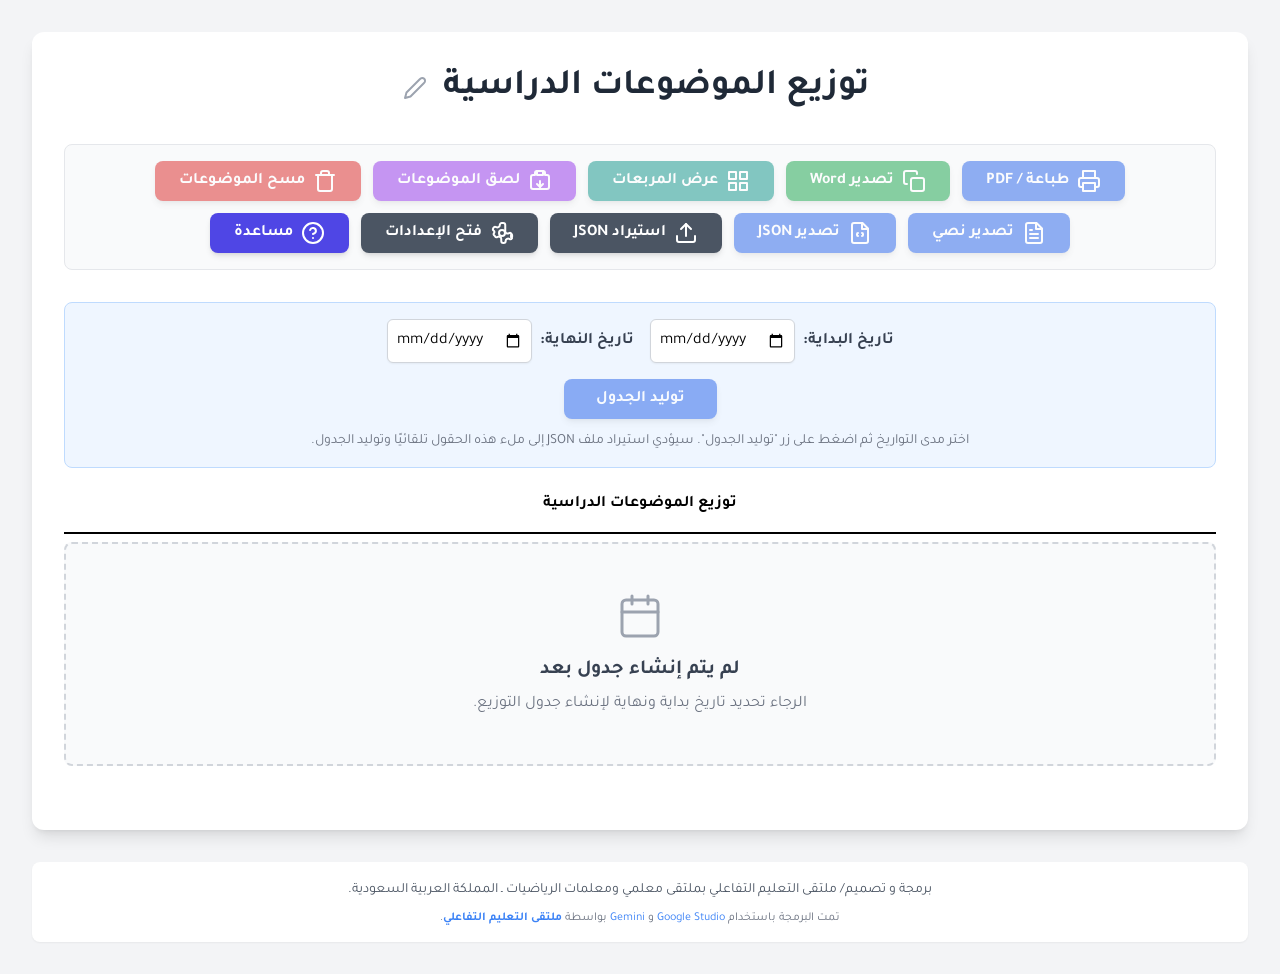
==== commit b5133346: "Update script and link references in index.html" ====
--- a/index.html
+++ b/index.html
@@ -1,24 +1,20 @@
+
 <!DOCTYPE html>
 <html lang="ar" dir="rtl">
   <head>
     <meta charset="UTF-8" />
     <meta name="viewport" content="width=device-width, initial-scale=1.0" />
     <title>مخطط توزيع الموضوعات (نسخة المعلم)</title>
-    <link rel="icon" href="./favicon.ico" />
     <link rel="preconnect" href="https://fonts.googleapis.com" />
     <link rel="preconnect" href="https://fonts.gstatic.com" crossorigin />
     <link
       href="https://fonts.googleapis.com/css2?family=Tajawal:wght@400;500;700&display=swap"
       rel="stylesheet"
     />
-    <script
-      type="module"
-      crossorigin
-      src="./assets/teacher-DWFXJPMV.js"
-    ></script>
-    <link rel="modulepreload" crossorigin href="./assets/index-BrsPDACf.js" />
-    <link rel="modulepreload" crossorigin href="./assets/App-BYucgI-C.js" />
-    <link rel="stylesheet" crossorigin href="./assets/index-DDOX8Hcu.css" />
+    <script type="module" crossorigin src="./assets/teacher-DPPm3Ccq.js"></script>
+    <link rel="modulepreload" crossorigin href="./assets/index-BrsPDACf.js">
+    <link rel="modulepreload" crossorigin href="./assets/App-CSbJjpfK.js">
+    <link rel="stylesheet" crossorigin href="./assets/index-DDOX8Hcu.css">
   </head>
   <body class="bg-gray-100">
     <div id="root"></div>
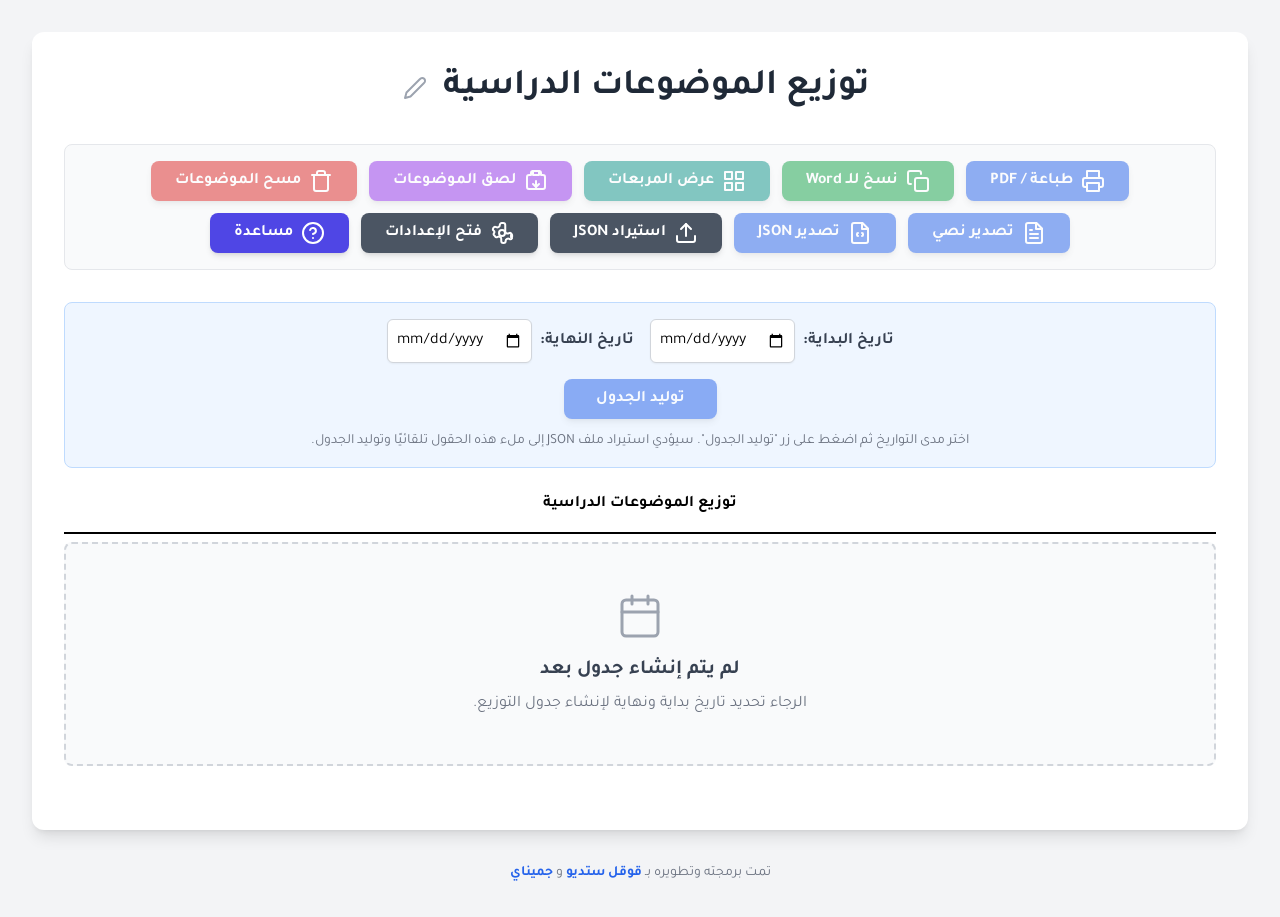
==== commit 2ba4c70c: "تحديث" ====
--- a/index.html
+++ b/index.html
@@ -11,10 +11,10 @@
       href="https://fonts.googleapis.com/css2?family=Tajawal:wght@400;500;700&display=swap"
       rel="stylesheet"
     />
-    <script type="module" crossorigin src="./assets/teacher-DPPm3Ccq.js"></script>
-    <link rel="modulepreload" crossorigin href="./assets/index-BrsPDACf.js">
-    <link rel="modulepreload" crossorigin href="./assets/App-CSbJjpfK.js">
-    <link rel="stylesheet" crossorigin href="./assets/index-DDOX8Hcu.css">
+    <script type="module" crossorigin src="./assets/teacher-Jo4QuMNi.js"></script>
+    <link rel="modulepreload" crossorigin href="./assets/index-RD-i6Uir.js">
+    <link rel="modulepreload" crossorigin href="./assets/App-By4oTpNf.js">
+    <link rel="stylesheet" crossorigin href="./assets/index-CKQHrXSk.css">
   </head>
   <body class="bg-gray-100">
     <div id="root"></div>
--- a/assets/index-CKQHrXSk.css
+++ b/assets/index-CKQHrXSk.css
@@ -0,0 +1 @@
+*,:before,:after{--tw-border-spacing-x: 0;--tw-border-spacing-y: 0;--tw-translate-x: 0;--tw-translate-y: 0;--tw-rotate: 0;--tw-skew-x: 0;--tw-skew-y: 0;--tw-scale-x: 1;--tw-scale-y: 1;--tw-pan-x: ;--tw-pan-y: ;--tw-pinch-zoom: ;--tw-scroll-snap-strictness: proximity;--tw-gradient-from-position: ;--tw-gradient-via-position: ;--tw-gradient-to-position: ;--tw-ordinal: ;--tw-slashed-zero: ;--tw-numeric-figure: ;--tw-numeric-spacing: ;--tw-numeric-fraction: ;--tw-ring-inset: ;--tw-ring-offset-width: 0px;--tw-ring-offset-color: #fff;--tw-ring-color: rgb(59 130 246 / .5);--tw-ring-offset-shadow: 0 0 #0000;--tw-ring-shadow: 0 0 #0000;--tw-shadow: 0 0 #0000;--tw-shadow-colored: 0 0 #0000;--tw-blur: ;--tw-brightness: ;--tw-contrast: ;--tw-grayscale: ;--tw-hue-rotate: ;--tw-invert: ;--tw-saturate: ;--tw-sepia: ;--tw-drop-shadow: ;--tw-backdrop-blur: ;--tw-backdrop-brightness: ;--tw-backdrop-contrast: ;--tw-backdrop-grayscale: ;--tw-backdrop-hue-rotate: ;--tw-backdrop-invert: ;--tw-backdrop-opacity: ;--tw-backdrop-saturate: ;--tw-backdrop-sepia: ;--tw-contain-size: ;--tw-contain-layout: ;--tw-contain-paint: ;--tw-contain-style: }::backdrop{--tw-border-spacing-x: 0;--tw-border-spacing-y: 0;--tw-translate-x: 0;--tw-translate-y: 0;--tw-rotate: 0;--tw-skew-x: 0;--tw-skew-y: 0;--tw-scale-x: 1;--tw-scale-y: 1;--tw-pan-x: ;--tw-pan-y: ;--tw-pinch-zoom: ;--tw-scroll-snap-strictness: proximity;--tw-gradient-from-position: ;--tw-gradient-via-position: ;--tw-gradient-to-position: ;--tw-ordinal: ;--tw-slashed-zero: ;--tw-numeric-figure: ;--tw-numeric-spacing: ;--tw-numeric-fraction: ;--tw-ring-inset: ;--tw-ring-offset-width: 0px;--tw-ring-offset-color: #fff;--tw-ring-color: rgb(59 130 246 / .5);--tw-ring-offset-shadow: 0 0 #0000;--tw-ring-shadow: 0 0 #0000;--tw-shadow: 0 0 #0000;--tw-shadow-colored: 0 0 #0000;--tw-blur: ;--tw-brightness: ;--tw-contrast: ;--tw-grayscale: ;--tw-hue-rotate: ;--tw-invert: ;--tw-saturate: ;--tw-sepia: ;--tw-drop-shadow: ;--tw-backdrop-blur: ;--tw-backdrop-brightness: ;--tw-backdrop-contrast: ;--tw-backdrop-grayscale: ;--tw-backdrop-hue-rotate: ;--tw-backdrop-invert: ;--tw-backdrop-opacity: ;--tw-backdrop-saturate: ;--tw-backdrop-sepia: ;--tw-contain-size: ;--tw-contain-layout: ;--tw-contain-paint: ;--tw-contain-style: }*,:before,:after{box-sizing:border-box;border-width:0;border-style:solid;border-color:#e5e7eb}:before,:after{--tw-content: ""}html,:host{line-height:1.5;-webkit-text-size-adjust:100%;-moz-tab-size:4;-o-tab-size:4;tab-size:4;font-family:Tajawal,sans-serif;font-feature-settings:normal;font-variation-settings:normal;-webkit-tap-highlight-color:transparent}body{margin:0;line-height:inherit}hr{height:0;color:inherit;border-top-width:1px}abbr:where([title]){-webkit-text-decoration:underline dotted;text-decoration:underline dotted}h1,h2,h3,h4,h5,h6{font-size:inherit;font-weight:inherit}a{color:inherit;text-decoration:inherit}b,strong{font-weight:bolder}code,kbd,samp,pre{font-family:ui-monospace,SFMono-Regular,Menlo,Monaco,Consolas,Liberation Mono,Courier New,monospace;font-feature-settings:normal;font-variation-settings:normal;font-size:1em}small{font-size:80%}sub,sup{font-size:75%;line-height:0;position:relative;vertical-align:baseline}sub{bottom:-.25em}sup{top:-.5em}table{text-indent:0;border-color:inherit;border-collapse:collapse}button,input,optgroup,select,textarea{font-family:inherit;font-feature-settings:inherit;font-variation-settings:inherit;font-size:100%;font-weight:inherit;line-height:inherit;letter-spacing:inherit;color:inherit;margin:0;padding:0}button,select{text-transform:none}button,input:where([type=button]),input:where([type=reset]),input:where([type=submit]){-webkit-appearance:button;background-color:transparent;background-image:none}:-moz-focusring{outline:auto}:-moz-ui-invalid{box-shadow:none}progress{vertical-align:baseline}::-webkit-inner-spin-button,::-webkit-outer-spin-button{height:auto}[type=search]{-webkit-appearance:textfield;outline-offset:-2px}::-webkit-search-decoration{-webkit-appearance:none}::-webkit-file-upload-button{-webkit-appearance:button;font:inherit}summary{display:list-item}blockquote,dl,dd,h1,h2,h3,h4,h5,h6,hr,figure,p,pre{margin:0}fieldset{margin:0;padding:0}legend{padding:0}ol,ul,menu{list-style:none;margin:0;padding:0}dialog{padding:0}textarea{resize:vertical}input::-moz-placeholder,textarea::-moz-placeholder{opacity:1;color:#9ca3af}input::placeholder,textarea::placeholder{opacity:1;color:#9ca3af}button,[role=button]{cursor:pointer}:disabled{cursor:default}img,svg,video,canvas,audio,iframe,embed,object{display:block;vertical-align:middle}img,video{max-width:100%;height:auto}[hidden]:where(:not([hidden=until-found])){display:none}.container{width:100%}@media (min-width: 640px){.container{max-width:640px}}@media (min-width: 768px){.container{max-width:768px}}@media (min-width: 1024px){.container{max-width:1024px}}@media (min-width: 1280px){.container{max-width:1280px}}@media (min-width: 1536px){.container{max-width:1536px}}.visible{visibility:visible}.collapse{visibility:collapse}.static{position:static}.fixed{position:fixed}.relative{position:relative}.inset-0{top:0;right:0;bottom:0;left:0}.z-50{z-index:50}.col-span-2{grid-column:span 2 / span 2}.mx-auto{margin-left:auto;margin-right:auto}.mb-2{margin-bottom:.5rem}.mb-3{margin-bottom:.75rem}.mb-4{margin-bottom:1rem}.mb-6{margin-bottom:1.5rem}.mb-8{margin-bottom:2rem}.mr-2{margin-right:.5rem}.mt-1{margin-top:.25rem}.mt-2{margin-top:.5rem}.mt-3{margin-top:.75rem}.mt-4{margin-top:1rem}.mt-6{margin-top:1.5rem}.mt-8{margin-top:2rem}.block{display:block}.inline-block{display:inline-block}.inline{display:inline}.flex{display:flex}.inline-flex{display:inline-flex}.table{display:table}.grid{display:grid}.hidden{display:none}.h-12{height:3rem}.h-20{height:5rem}.h-4{height:1rem}.h-5{height:1.25rem}.h-6{height:1.5rem}.h-full{height:100%}.max-h-\[90vh\]{max-height:90vh}.min-h-\[50px\]{min-height:50px}.min-h-screen{min-height:100vh}.w-1\/5{width:20%}.w-12{width:3rem}.w-2\/5{width:40%}.w-3\/5{width:60%}.w-32{width:8rem}.w-4{width:1rem}.w-5{width:1.25rem}.w-6{width:1.5rem}.w-auto{width:auto}.w-full{width:100%}.max-w-3xl{max-width:48rem}.max-w-7xl{max-width:80rem}.max-w-\[150px\]{max-width:150px}.max-w-md{max-width:28rem}.flex-shrink-0{flex-shrink:0}.flex-grow{flex-grow:1}.border-collapse{border-collapse:collapse}.rotate-180{--tw-rotate: 180deg;transform:translate(var(--tw-translate-x),var(--tw-translate-y)) rotate(var(--tw-rotate)) skew(var(--tw-skew-x)) skewY(var(--tw-skew-y)) scaleX(var(--tw-scale-x)) scaleY(var(--tw-scale-y))}.transform{transform:translate(var(--tw-translate-x),var(--tw-translate-y)) rotate(var(--tw-rotate)) skew(var(--tw-skew-x)) skewY(var(--tw-skew-y)) scaleX(var(--tw-scale-x)) scaleY(var(--tw-scale-y))}.cursor-not-allowed{cursor:not-allowed}.cursor-text{cursor:text}.resize-y{resize:vertical}.list-inside{list-style-position:inside}.list-decimal{list-style-type:decimal}.grid-cols-1{grid-template-columns:repeat(1,minmax(0,1fr))}.flex-col{flex-direction:column}.flex-wrap{flex-wrap:wrap}.items-start{align-items:flex-start}.items-end{align-items:flex-end}.items-center{align-items:center}.justify-center{justify-content:center}.justify-between{justify-content:space-between}.gap-1{gap:.25rem}.gap-12{gap:3rem}.gap-2{gap:.5rem}.gap-3{gap:.75rem}.gap-4{gap:1rem}.gap-6{gap:1.5rem}.space-y-1>:not([hidden])~:not([hidden]){--tw-space-y-reverse: 0;margin-top:calc(.25rem * calc(1 - var(--tw-space-y-reverse)));margin-bottom:calc(.25rem * var(--tw-space-y-reverse))}.space-y-3>:not([hidden])~:not([hidden]){--tw-space-y-reverse: 0;margin-top:calc(.75rem * calc(1 - var(--tw-space-y-reverse)));margin-bottom:calc(.75rem * var(--tw-space-y-reverse))}.space-y-4>:not([hidden])~:not([hidden]){--tw-space-y-reverse: 0;margin-top:calc(1rem * calc(1 - var(--tw-space-y-reverse)));margin-bottom:calc(1rem * var(--tw-space-y-reverse))}.overflow-x-auto{overflow-x:auto}.overflow-y-auto{overflow-y:auto}.whitespace-nowrap{white-space:nowrap}.rounded{border-radius:.25rem}.rounded-full{border-radius:9999px}.rounded-lg{border-radius:.5rem}.rounded-md{border-radius:.375rem}.rounded-xl{border-radius:.75rem}.border{border-width:1px}.border-0{border-width:0px}.border-2{border-width:2px}.border-b{border-bottom-width:1px}.border-b-2{border-bottom-width:2px}.border-t{border-top-width:1px}.border-t-4{border-top-width:4px}.border-dashed{border-style:dashed}.border-black{--tw-border-opacity: 1;border-color:rgb(0 0 0 / var(--tw-border-opacity, 1))}.border-blue-200{--tw-border-opacity: 1;border-color:rgb(191 219 254 / var(--tw-border-opacity, 1))}.border-blue-500{--tw-border-opacity: 1;border-color:rgb(59 130 246 / var(--tw-border-opacity, 1))}.border-gray-100{--tw-border-opacity: 1;border-color:rgb(243 244 246 / var(--tw-border-opacity, 1))}.border-gray-200{--tw-border-opacity: 1;border-color:rgb(229 231 235 / var(--tw-border-opacity, 1))}.border-gray-300{--tw-border-opacity: 1;border-color:rgb(209 213 219 / var(--tw-border-opacity, 1))}.\!bg-white{--tw-bg-opacity: 1 !important;background-color:rgb(255 255 255 / var(--tw-bg-opacity, 1))!important}.bg-black{--tw-bg-opacity: 1;background-color:rgb(0 0 0 / var(--tw-bg-opacity, 1))}.bg-blue-100{--tw-bg-opacity: 1;background-color:rgb(219 234 254 / var(--tw-bg-opacity, 1))}.bg-blue-50{--tw-bg-opacity: 1;background-color:rgb(239 246 255 / var(--tw-bg-opacity, 1))}.bg-blue-600{--tw-bg-opacity: 1;background-color:rgb(37 99 235 / var(--tw-bg-opacity, 1))}.bg-gray-100{--tw-bg-opacity: 1;background-color:rgb(243 244 246 / var(--tw-bg-opacity, 1))}.bg-gray-200{--tw-bg-opacity: 1;background-color:rgb(229 231 235 / var(--tw-bg-opacity, 1))}.bg-gray-50{--tw-bg-opacity: 1;background-color:rgb(249 250 251 / var(--tw-bg-opacity, 1))}.bg-gray-600{--tw-bg-opacity: 1;background-color:rgb(75 85 99 / var(--tw-bg-opacity, 1))}.bg-green-600{--tw-bg-opacity: 1;background-color:rgb(22 163 74 / var(--tw-bg-opacity, 1))}.bg-indigo-600{--tw-bg-opacity: 1;background-color:rgb(79 70 229 / var(--tw-bg-opacity, 1))}.bg-purple-600{--tw-bg-opacity: 1;background-color:rgb(147 51 234 / var(--tw-bg-opacity, 1))}.bg-red-600{--tw-bg-opacity: 1;background-color:rgb(220 38 38 / var(--tw-bg-opacity, 1))}.bg-teal-600{--tw-bg-opacity: 1;background-color:rgb(13 148 136 / var(--tw-bg-opacity, 1))}.bg-transparent{background-color:transparent}.bg-white{--tw-bg-opacity: 1;background-color:rgb(255 255 255 / var(--tw-bg-opacity, 1))}.bg-white\/20{background-color:#fff3}.bg-yellow-100{--tw-bg-opacity: 1;background-color:rgb(254 249 195 / var(--tw-bg-opacity, 1))}.bg-yellow-200{--tw-bg-opacity: 1;background-color:rgb(254 240 138 / var(--tw-bg-opacity, 1))}.bg-opacity-50{--tw-bg-opacity: .5}.object-contain{-o-object-fit:contain;object-fit:contain}.p-0{padding:0}.p-1{padding:.25rem}.p-2{padding:.5rem}.p-3{padding:.75rem}.p-4{padding:1rem}.p-6{padding:1.5rem}.p-8{padding:2rem}.px-1{padding-left:.25rem;padding-right:.25rem}.px-2{padding-left:.5rem;padding-right:.5rem}.px-4{padding-left:1rem;padding-right:1rem}.px-6{padding-left:1.5rem;padding-right:1.5rem}.px-8{padding-left:2rem;padding-right:2rem}.py-1{padding-top:.25rem;padding-bottom:.25rem}.py-12{padding-top:3rem;padding-bottom:3rem}.py-2{padding-top:.5rem;padding-bottom:.5rem}.py-4{padding-top:1rem;padding-bottom:1rem}.pb-2{padding-bottom:.5rem}.pb-3{padding-bottom:.75rem}.pr-4{padding-right:1rem}.pt-2{padding-top:.5rem}.pt-6{padding-top:1.5rem}.text-left{text-align:left}.text-center{text-align:center}.text-right{text-align:right}.align-top{vertical-align:top}.align-middle{vertical-align:middle}.text-2xl{font-size:1.5rem;line-height:2rem}.text-3xl{font-size:1.875rem;line-height:2.25rem}.text-base{font-size:1rem;line-height:1.5rem}.text-lg{font-size:1.125rem;line-height:1.75rem}.text-sm{font-size:.875rem;line-height:1.25rem}.text-xl{font-size:1.25rem;line-height:1.75rem}.text-xs{font-size:.75rem;line-height:1rem}.font-bold{font-weight:700}.font-medium{font-weight:500}.font-normal{font-weight:400}.font-semibold{font-weight:600}.leading-relaxed{line-height:1.625}.text-black{--tw-text-opacity: 1;color:rgb(0 0 0 / var(--tw-text-opacity, 1))}.text-blue-500{--tw-text-opacity: 1;color:rgb(59 130 246 / var(--tw-text-opacity, 1))}.text-blue-600{--tw-text-opacity: 1;color:rgb(37 99 235 / var(--tw-text-opacity, 1))}.text-blue-700{--tw-text-opacity: 1;color:rgb(29 78 216 / var(--tw-text-opacity, 1))}.text-blue-800{--tw-text-opacity: 1;color:rgb(30 64 175 / var(--tw-text-opacity, 1))}.text-gray-400{--tw-text-opacity: 1;color:rgb(156 163 175 / var(--tw-text-opacity, 1))}.text-gray-500{--tw-text-opacity: 1;color:rgb(107 114 128 / var(--tw-text-opacity, 1))}.text-gray-600{--tw-text-opacity: 1;color:rgb(75 85 99 / var(--tw-text-opacity, 1))}.text-gray-700{--tw-text-opacity: 1;color:rgb(55 65 81 / var(--tw-text-opacity, 1))}.text-gray-800{--tw-text-opacity: 1;color:rgb(31 41 55 / var(--tw-text-opacity, 1))}.text-green-600{--tw-text-opacity: 1;color:rgb(22 163 74 / var(--tw-text-opacity, 1))}.text-red-500{--tw-text-opacity: 1;color:rgb(239 68 68 / var(--tw-text-opacity, 1))}.text-red-600{--tw-text-opacity: 1;color:rgb(220 38 38 / var(--tw-text-opacity, 1))}.text-white{--tw-text-opacity: 1;color:rgb(255 255 255 / var(--tw-text-opacity, 1))}.text-yellow-600{--tw-text-opacity: 1;color:rgb(202 138 4 / var(--tw-text-opacity, 1))}.text-yellow-900{--tw-text-opacity: 1;color:rgb(113 63 18 / var(--tw-text-opacity, 1))}.underline{text-decoration-line:underline}.opacity-20{opacity:.2}.opacity-50{opacity:.5}.opacity-60{opacity:.6}.opacity-80{opacity:.8}.shadow-2xl{--tw-shadow: 0 25px 50px -12px rgb(0 0 0 / .25);--tw-shadow-colored: 0 25px 50px -12px var(--tw-shadow-color);box-shadow:var(--tw-ring-offset-shadow, 0 0 #0000),var(--tw-ring-shadow, 0 0 #0000),var(--tw-shadow)}.shadow-lg{--tw-shadow: 0 10px 15px -3px rgb(0 0 0 / .1), 0 4px 6px -4px rgb(0 0 0 / .1);--tw-shadow-colored: 0 10px 15px -3px var(--tw-shadow-color), 0 4px 6px -4px var(--tw-shadow-color);box-shadow:var(--tw-ring-offset-shadow, 0 0 #0000),var(--tw-ring-shadow, 0 0 #0000),var(--tw-shadow)}.shadow-md{--tw-shadow: 0 4px 6px -1px rgb(0 0 0 / .1), 0 2px 4px -2px rgb(0 0 0 / .1);--tw-shadow-colored: 0 4px 6px -1px var(--tw-shadow-color), 0 2px 4px -2px var(--tw-shadow-color);box-shadow:var(--tw-ring-offset-shadow, 0 0 #0000),var(--tw-ring-shadow, 0 0 #0000),var(--tw-shadow)}.shadow-sm{--tw-shadow: 0 1px 2px 0 rgb(0 0 0 / .05);--tw-shadow-colored: 0 1px 2px 0 var(--tw-shadow-color);box-shadow:var(--tw-ring-offset-shadow, 0 0 #0000),var(--tw-ring-shadow, 0 0 #0000),var(--tw-shadow)}.outline{outline-style:solid}.filter{filter:var(--tw-blur) var(--tw-brightness) var(--tw-contrast) var(--tw-grayscale) var(--tw-hue-rotate) var(--tw-invert) var(--tw-saturate) var(--tw-sepia) var(--tw-drop-shadow)}.transition{transition-property:color,background-color,border-color,text-decoration-color,fill,stroke,opacity,box-shadow,transform,filter,backdrop-filter;transition-timing-function:cubic-bezier(.4,0,.2,1);transition-duration:.15s}.transition-all{transition-property:all;transition-timing-function:cubic-bezier(.4,0,.2,1);transition-duration:.15s}.transition-colors{transition-property:color,background-color,border-color,text-decoration-color,fill,stroke;transition-timing-function:cubic-bezier(.4,0,.2,1);transition-duration:.15s}.transition-opacity{transition-property:opacity;transition-timing-function:cubic-bezier(.4,0,.2,1);transition-duration:.15s}.duration-300{transition-duration:.3s}body{font-family:Tajawal,sans-serif;direction:rtl}.odd\:bg-gray-50:nth-child(odd){--tw-bg-opacity: 1;background-color:rgb(249 250 251 / var(--tw-bg-opacity, 1))}.even\:bg-white:nth-child(2n){--tw-bg-opacity: 1;background-color:rgb(255 255 255 / var(--tw-bg-opacity, 1))}.hover\:-translate-y-1:hover{--tw-translate-y: -.25rem;transform:translate(var(--tw-translate-x),var(--tw-translate-y)) rotate(var(--tw-rotate)) skew(var(--tw-skew-x)) skewY(var(--tw-skew-y)) scaleX(var(--tw-scale-x)) scaleY(var(--tw-scale-y))}.hover\:scale-105:hover{--tw-scale-x: 1.05;--tw-scale-y: 1.05;transform:translate(var(--tw-translate-x),var(--tw-translate-y)) rotate(var(--tw-rotate)) skew(var(--tw-skew-x)) skewY(var(--tw-skew-y)) scaleX(var(--tw-scale-x)) scaleY(var(--tw-scale-y))}.hover\:bg-blue-100:hover{--tw-bg-opacity: 1;background-color:rgb(219 234 254 / var(--tw-bg-opacity, 1))}.hover\:bg-blue-200:hover{--tw-bg-opacity: 1;background-color:rgb(191 219 254 / var(--tw-bg-opacity, 1))}.hover\:bg-blue-700:hover{--tw-bg-opacity: 1;background-color:rgb(29 78 216 / var(--tw-bg-opacity, 1))}.hover\:bg-gray-200:hover{--tw-bg-opacity: 1;background-color:rgb(229 231 235 / var(--tw-bg-opacity, 1))}.hover\:bg-gray-700:hover{--tw-bg-opacity: 1;background-color:rgb(55 65 81 / var(--tw-bg-opacity, 1))}.hover\:bg-green-100:hover{--tw-bg-opacity: 1;background-color:rgb(220 252 231 / var(--tw-bg-opacity, 1))}.hover\:bg-green-700:hover{--tw-bg-opacity: 1;background-color:rgb(21 128 61 / var(--tw-bg-opacity, 1))}.hover\:bg-indigo-700:hover{--tw-bg-opacity: 1;background-color:rgb(67 56 202 / var(--tw-bg-opacity, 1))}.hover\:bg-purple-700:hover{--tw-bg-opacity: 1;background-color:rgb(126 34 206 / var(--tw-bg-opacity, 1))}.hover\:bg-red-100:hover{--tw-bg-opacity: 1;background-color:rgb(254 226 226 / var(--tw-bg-opacity, 1))}.hover\:bg-red-700:hover{--tw-bg-opacity: 1;background-color:rgb(185 28 28 / var(--tw-bg-opacity, 1))}.hover\:bg-teal-700:hover{--tw-bg-opacity: 1;background-color:rgb(15 118 110 / var(--tw-bg-opacity, 1))}.hover\:text-blue-600:hover{--tw-text-opacity: 1;color:rgb(37 99 235 / var(--tw-text-opacity, 1))}.hover\:text-gray-800:hover{--tw-text-opacity: 1;color:rgb(31 41 55 / var(--tw-text-opacity, 1))}.hover\:text-red-700:hover{--tw-text-opacity: 1;color:rgb(185 28 28 / var(--tw-text-opacity, 1))}.hover\:underline:hover{text-decoration-line:underline}.hover\:shadow-lg:hover{--tw-shadow: 0 10px 15px -3px rgb(0 0 0 / .1), 0 4px 6px -4px rgb(0 0 0 / .1);--tw-shadow-colored: 0 10px 15px -3px var(--tw-shadow-color), 0 4px 6px -4px var(--tw-shadow-color);box-shadow:var(--tw-ring-offset-shadow, 0 0 #0000),var(--tw-ring-shadow, 0 0 #0000),var(--tw-shadow)}.focus\:border-blue-500:focus{--tw-border-opacity: 1;border-color:rgb(59 130 246 / var(--tw-border-opacity, 1))}.focus\:bg-blue-50:focus{--tw-bg-opacity: 1;background-color:rgb(239 246 255 / var(--tw-bg-opacity, 1))}.focus\:outline-none:focus{outline:2px solid transparent;outline-offset:2px}.focus\:ring-2:focus{--tw-ring-offset-shadow: var(--tw-ring-inset) 0 0 0 var(--tw-ring-offset-width) var(--tw-ring-offset-color);--tw-ring-shadow: var(--tw-ring-inset) 0 0 0 calc(2px + var(--tw-ring-offset-width)) var(--tw-ring-color);box-shadow:var(--tw-ring-offset-shadow),var(--tw-ring-shadow),var(--tw-shadow, 0 0 #0000)}.focus\:ring-blue-400:focus{--tw-ring-opacity: 1;--tw-ring-color: rgb(96 165 250 / var(--tw-ring-opacity, 1))}.focus\:ring-blue-500:focus{--tw-ring-opacity: 1;--tw-ring-color: rgb(59 130 246 / var(--tw-ring-opacity, 1))}.focus\:ring-offset-2:focus{--tw-ring-offset-width: 2px}.disabled\:cursor-not-allowed:disabled{cursor:not-allowed}.disabled\:bg-gray-100:disabled{--tw-bg-opacity: 1;background-color:rgb(243 244 246 / var(--tw-bg-opacity, 1))}.disabled\:bg-transparent:disabled{background-color:transparent}.disabled\:text-center:disabled{text-align:center}.disabled\:text-gray-500:disabled{--tw-text-opacity: 1;color:rgb(107 114 128 / var(--tw-text-opacity, 1))}.disabled\:opacity-30:disabled{opacity:.3}.disabled\:opacity-50:disabled{opacity:.5}.group:hover .group-hover\:bg-white\/30{background-color:#ffffff4d}.group:hover .group-hover\:text-blue-600{--tw-text-opacity: 1;color:rgb(37 99 235 / var(--tw-text-opacity, 1))}.group:hover .group-hover\:opacity-100{opacity:1}@media (min-width: 640px){.sm\:p-6{padding:1.5rem}.sm\:p-8{padding:2rem}}@media (min-width: 768px){.md\:grid-cols-2{grid-template-columns:repeat(2,minmax(0,1fr))}.md\:grid-cols-3{grid-template-columns:repeat(3,minmax(0,1fr))}.md\:text-right{text-align:right}.md\:text-4xl{font-size:2.25rem;line-height:2.5rem}}@media (min-width: 1024px){.lg\:p-8{padding:2rem}}@media print{.print\:hidden{display:none}.print\:break-inside-avoid{-moz-column-break-inside:avoid;break-inside:avoid}.print\:bg-gray-100{--tw-bg-opacity: 1;background-color:rgb(243 244 246 / var(--tw-bg-opacity, 1))}.print\:shadow-none{--tw-shadow: 0 0 #0000;--tw-shadow-colored: 0 0 #0000;box-shadow:var(--tw-ring-offset-shadow, 0 0 #0000),var(--tw-ring-shadow, 0 0 #0000),var(--tw-shadow)}}
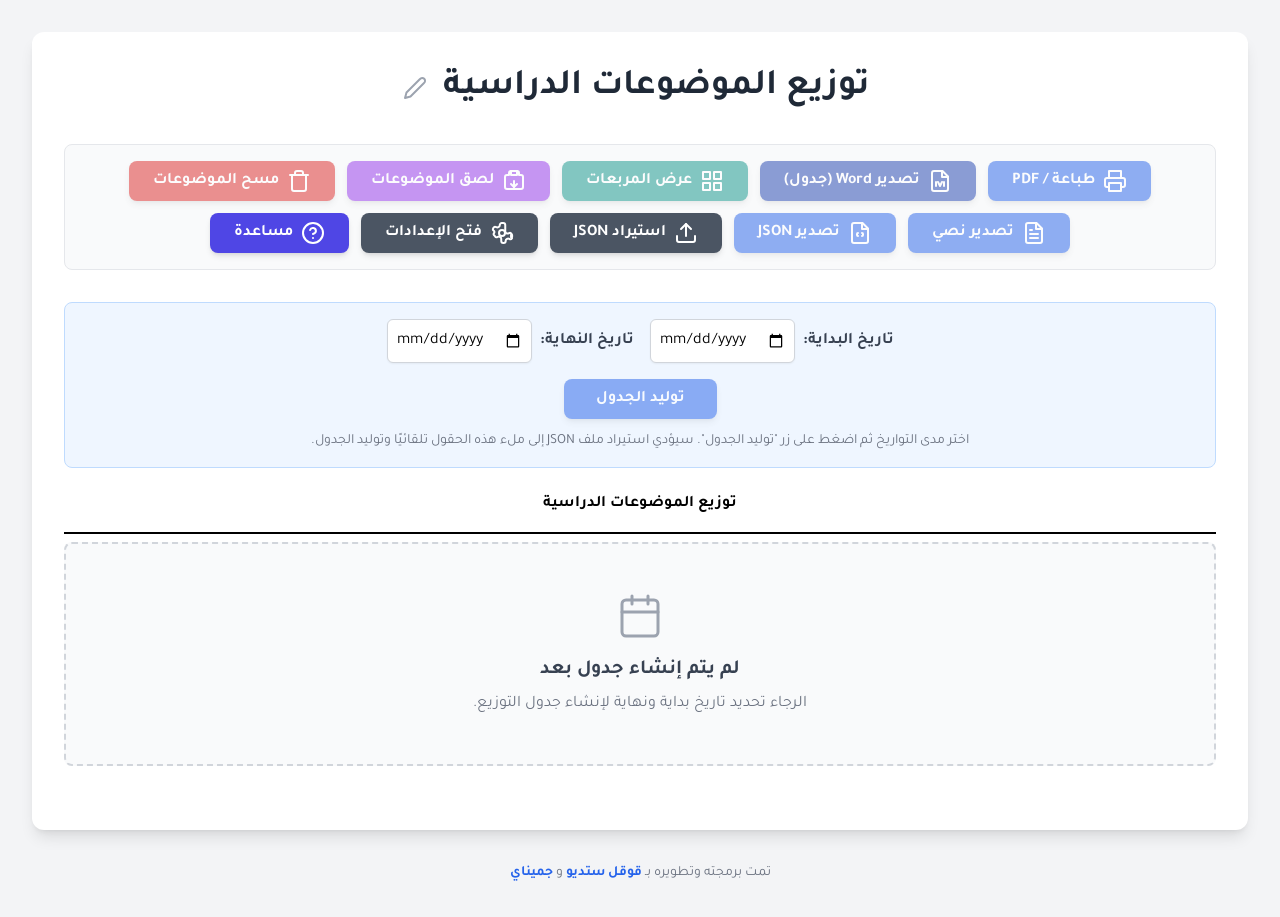
==== commit a704b664: "تحديث" ====
--- a/index.html
+++ b/index.html
@@ -11,10 +11,10 @@
       href="https://fonts.googleapis.com/css2?family=Tajawal:wght@400;500;700&display=swap"
       rel="stylesheet"
     />
-    <script type="module" crossorigin src="./assets/teacher-Jo4QuMNi.js"></script>
-    <link rel="modulepreload" crossorigin href="./assets/index-RD-i6Uir.js">
-    <link rel="modulepreload" crossorigin href="./assets/App-By4oTpNf.js">
-    <link rel="stylesheet" crossorigin href="./assets/index-CKQHrXSk.css">
+    <script type="module" crossorigin src="./assets/teacher-BUCMD3zo.js"></script>
+    <link rel="modulepreload" crossorigin href="./assets/index-DVctM6hk.js">
+    <link rel="modulepreload" crossorigin href="./assets/App-Dw9BA9OD.js">
+    <link rel="stylesheet" crossorigin href="./assets/index-Dv3Jv8ci.css">
   </head>
   <body class="bg-gray-100">
     <div id="root"></div>
--- a/assets/index-Dv3Jv8ci.css
+++ b/assets/index-Dv3Jv8ci.css
@@ -0,0 +1 @@
+*,:before,:after{--tw-border-spacing-x: 0;--tw-border-spacing-y: 0;--tw-translate-x: 0;--tw-translate-y: 0;--tw-rotate: 0;--tw-skew-x: 0;--tw-skew-y: 0;--tw-scale-x: 1;--tw-scale-y: 1;--tw-pan-x: ;--tw-pan-y: ;--tw-pinch-zoom: ;--tw-scroll-snap-strictness: proximity;--tw-gradient-from-position: ;--tw-gradient-via-position: ;--tw-gradient-to-position: ;--tw-ordinal: ;--tw-slashed-zero: ;--tw-numeric-figure: ;--tw-numeric-spacing: ;--tw-numeric-fraction: ;--tw-ring-inset: ;--tw-ring-offset-width: 0px;--tw-ring-offset-color: #fff;--tw-ring-color: rgb(59 130 246 / .5);--tw-ring-offset-shadow: 0 0 #0000;--tw-ring-shadow: 0 0 #0000;--tw-shadow: 0 0 #0000;--tw-shadow-colored: 0 0 #0000;--tw-blur: ;--tw-brightness: ;--tw-contrast: ;--tw-grayscale: ;--tw-hue-rotate: ;--tw-invert: ;--tw-saturate: ;--tw-sepia: ;--tw-drop-shadow: ;--tw-backdrop-blur: ;--tw-backdrop-brightness: ;--tw-backdrop-contrast: ;--tw-backdrop-grayscale: ;--tw-backdrop-hue-rotate: ;--tw-backdrop-invert: ;--tw-backdrop-opacity: ;--tw-backdrop-saturate: ;--tw-backdrop-sepia: ;--tw-contain-size: ;--tw-contain-layout: ;--tw-contain-paint: ;--tw-contain-style: }::backdrop{--tw-border-spacing-x: 0;--tw-border-spacing-y: 0;--tw-translate-x: 0;--tw-translate-y: 0;--tw-rotate: 0;--tw-skew-x: 0;--tw-skew-y: 0;--tw-scale-x: 1;--tw-scale-y: 1;--tw-pan-x: ;--tw-pan-y: ;--tw-pinch-zoom: ;--tw-scroll-snap-strictness: proximity;--tw-gradient-from-position: ;--tw-gradient-via-position: ;--tw-gradient-to-position: ;--tw-ordinal: ;--tw-slashed-zero: ;--tw-numeric-figure: ;--tw-numeric-spacing: ;--tw-numeric-fraction: ;--tw-ring-inset: ;--tw-ring-offset-width: 0px;--tw-ring-offset-color: #fff;--tw-ring-color: rgb(59 130 246 / .5);--tw-ring-offset-shadow: 0 0 #0000;--tw-ring-shadow: 0 0 #0000;--tw-shadow: 0 0 #0000;--tw-shadow-colored: 0 0 #0000;--tw-blur: ;--tw-brightness: ;--tw-contrast: ;--tw-grayscale: ;--tw-hue-rotate: ;--tw-invert: ;--tw-saturate: ;--tw-sepia: ;--tw-drop-shadow: ;--tw-backdrop-blur: ;--tw-backdrop-brightness: ;--tw-backdrop-contrast: ;--tw-backdrop-grayscale: ;--tw-backdrop-hue-rotate: ;--tw-backdrop-invert: ;--tw-backdrop-opacity: ;--tw-backdrop-saturate: ;--tw-backdrop-sepia: ;--tw-contain-size: ;--tw-contain-layout: ;--tw-contain-paint: ;--tw-contain-style: }*,:before,:after{box-sizing:border-box;border-width:0;border-style:solid;border-color:#e5e7eb}:before,:after{--tw-content: ""}html,:host{line-height:1.5;-webkit-text-size-adjust:100%;-moz-tab-size:4;-o-tab-size:4;tab-size:4;font-family:Tajawal,sans-serif;font-feature-settings:normal;font-variation-settings:normal;-webkit-tap-highlight-color:transparent}body{margin:0;line-height:inherit}hr{height:0;color:inherit;border-top-width:1px}abbr:where([title]){-webkit-text-decoration:underline dotted;text-decoration:underline dotted}h1,h2,h3,h4,h5,h6{font-size:inherit;font-weight:inherit}a{color:inherit;text-decoration:inherit}b,strong{font-weight:bolder}code,kbd,samp,pre{font-family:ui-monospace,SFMono-Regular,Menlo,Monaco,Consolas,Liberation Mono,Courier New,monospace;font-feature-settings:normal;font-variation-settings:normal;font-size:1em}small{font-size:80%}sub,sup{font-size:75%;line-height:0;position:relative;vertical-align:baseline}sub{bottom:-.25em}sup{top:-.5em}table{text-indent:0;border-color:inherit;border-collapse:collapse}button,input,optgroup,select,textarea{font-family:inherit;font-feature-settings:inherit;font-variation-settings:inherit;font-size:100%;font-weight:inherit;line-height:inherit;letter-spacing:inherit;color:inherit;margin:0;padding:0}button,select{text-transform:none}button,input:where([type=button]),input:where([type=reset]),input:where([type=submit]){-webkit-appearance:button;background-color:transparent;background-image:none}:-moz-focusring{outline:auto}:-moz-ui-invalid{box-shadow:none}progress{vertical-align:baseline}::-webkit-inner-spin-button,::-webkit-outer-spin-button{height:auto}[type=search]{-webkit-appearance:textfield;outline-offset:-2px}::-webkit-search-decoration{-webkit-appearance:none}::-webkit-file-upload-button{-webkit-appearance:button;font:inherit}summary{display:list-item}blockquote,dl,dd,h1,h2,h3,h4,h5,h6,hr,figure,p,pre{margin:0}fieldset{margin:0;padding:0}legend{padding:0}ol,ul,menu{list-style:none;margin:0;padding:0}dialog{padding:0}textarea{resize:vertical}input::-moz-placeholder,textarea::-moz-placeholder{opacity:1;color:#9ca3af}input::placeholder,textarea::placeholder{opacity:1;color:#9ca3af}button,[role=button]{cursor:pointer}:disabled{cursor:default}img,svg,video,canvas,audio,iframe,embed,object{display:block;vertical-align:middle}img,video{max-width:100%;height:auto}[hidden]:where(:not([hidden=until-found])){display:none}.container{width:100%}@media (min-width: 640px){.container{max-width:640px}}@media (min-width: 768px){.container{max-width:768px}}@media (min-width: 1024px){.container{max-width:1024px}}@media (min-width: 1280px){.container{max-width:1280px}}@media (min-width: 1536px){.container{max-width:1536px}}.visible{visibility:visible}.collapse{visibility:collapse}.static{position:static}.fixed{position:fixed}.relative{position:relative}.inset-0{top:0;right:0;bottom:0;left:0}.z-50{z-index:50}.col-span-2{grid-column:span 2 / span 2}.mx-auto{margin-left:auto;margin-right:auto}.mb-2{margin-bottom:.5rem}.mb-3{margin-bottom:.75rem}.mb-4{margin-bottom:1rem}.mb-6{margin-bottom:1.5rem}.mb-8{margin-bottom:2rem}.mr-2{margin-right:.5rem}.mt-1{margin-top:.25rem}.mt-2{margin-top:.5rem}.mt-3{margin-top:.75rem}.mt-4{margin-top:1rem}.mt-6{margin-top:1.5rem}.mt-8{margin-top:2rem}.block{display:block}.inline-block{display:inline-block}.inline{display:inline}.flex{display:flex}.inline-flex{display:inline-flex}.table{display:table}.grid{display:grid}.hidden{display:none}.h-12{height:3rem}.h-20{height:5rem}.h-4{height:1rem}.h-5{height:1.25rem}.h-6{height:1.5rem}.h-full{height:100%}.max-h-\[90vh\]{max-height:90vh}.min-h-\[50px\]{min-height:50px}.min-h-screen{min-height:100vh}.w-1\/5{width:20%}.w-12{width:3rem}.w-2\/5{width:40%}.w-3\/5{width:60%}.w-32{width:8rem}.w-4{width:1rem}.w-5{width:1.25rem}.w-6{width:1.5rem}.w-auto{width:auto}.w-full{width:100%}.max-w-3xl{max-width:48rem}.max-w-7xl{max-width:80rem}.max-w-\[150px\]{max-width:150px}.max-w-md{max-width:28rem}.flex-shrink-0{flex-shrink:0}.flex-grow{flex-grow:1}.border-collapse{border-collapse:collapse}.rotate-180{--tw-rotate: 180deg;transform:translate(var(--tw-translate-x),var(--tw-translate-y)) rotate(var(--tw-rotate)) skew(var(--tw-skew-x)) skewY(var(--tw-skew-y)) scaleX(var(--tw-scale-x)) scaleY(var(--tw-scale-y))}.transform{transform:translate(var(--tw-translate-x),var(--tw-translate-y)) rotate(var(--tw-rotate)) skew(var(--tw-skew-x)) skewY(var(--tw-skew-y)) scaleX(var(--tw-scale-x)) scaleY(var(--tw-scale-y))}.cursor-not-allowed{cursor:not-allowed}.cursor-text{cursor:text}.resize-y{resize:vertical}.list-inside{list-style-position:inside}.list-decimal{list-style-type:decimal}.grid-cols-1{grid-template-columns:repeat(1,minmax(0,1fr))}.flex-col{flex-direction:column}.flex-wrap{flex-wrap:wrap}.items-start{align-items:flex-start}.items-end{align-items:flex-end}.items-center{align-items:center}.justify-center{justify-content:center}.justify-between{justify-content:space-between}.gap-1{gap:.25rem}.gap-12{gap:3rem}.gap-2{gap:.5rem}.gap-3{gap:.75rem}.gap-4{gap:1rem}.gap-6{gap:1.5rem}.space-y-1>:not([hidden])~:not([hidden]){--tw-space-y-reverse: 0;margin-top:calc(.25rem * calc(1 - var(--tw-space-y-reverse)));margin-bottom:calc(.25rem * var(--tw-space-y-reverse))}.space-y-3>:not([hidden])~:not([hidden]){--tw-space-y-reverse: 0;margin-top:calc(.75rem * calc(1 - var(--tw-space-y-reverse)));margin-bottom:calc(.75rem * var(--tw-space-y-reverse))}.space-y-4>:not([hidden])~:not([hidden]){--tw-space-y-reverse: 0;margin-top:calc(1rem * calc(1 - var(--tw-space-y-reverse)));margin-bottom:calc(1rem * var(--tw-space-y-reverse))}.overflow-x-auto{overflow-x:auto}.overflow-y-auto{overflow-y:auto}.whitespace-nowrap{white-space:nowrap}.rounded{border-radius:.25rem}.rounded-full{border-radius:9999px}.rounded-lg{border-radius:.5rem}.rounded-md{border-radius:.375rem}.rounded-xl{border-radius:.75rem}.border{border-width:1px}.border-0{border-width:0px}.border-2{border-width:2px}.border-b{border-bottom-width:1px}.border-b-2{border-bottom-width:2px}.border-t{border-top-width:1px}.border-t-4{border-top-width:4px}.border-dashed{border-style:dashed}.border-black{--tw-border-opacity: 1;border-color:rgb(0 0 0 / var(--tw-border-opacity, 1))}.border-blue-200{--tw-border-opacity: 1;border-color:rgb(191 219 254 / var(--tw-border-opacity, 1))}.border-blue-500{--tw-border-opacity: 1;border-color:rgb(59 130 246 / var(--tw-border-opacity, 1))}.border-gray-100{--tw-border-opacity: 1;border-color:rgb(243 244 246 / var(--tw-border-opacity, 1))}.border-gray-200{--tw-border-opacity: 1;border-color:rgb(229 231 235 / var(--tw-border-opacity, 1))}.border-gray-300{--tw-border-opacity: 1;border-color:rgb(209 213 219 / var(--tw-border-opacity, 1))}.\!bg-white{--tw-bg-opacity: 1 !important;background-color:rgb(255 255 255 / var(--tw-bg-opacity, 1))!important}.bg-black{--tw-bg-opacity: 1;background-color:rgb(0 0 0 / var(--tw-bg-opacity, 1))}.bg-blue-100{--tw-bg-opacity: 1;background-color:rgb(219 234 254 / var(--tw-bg-opacity, 1))}.bg-blue-50{--tw-bg-opacity: 1;background-color:rgb(239 246 255 / var(--tw-bg-opacity, 1))}.bg-blue-600{--tw-bg-opacity: 1;background-color:rgb(37 99 235 / var(--tw-bg-opacity, 1))}.bg-blue-800{--tw-bg-opacity: 1;background-color:rgb(30 64 175 / var(--tw-bg-opacity, 1))}.bg-gray-100{--tw-bg-opacity: 1;background-color:rgb(243 244 246 / var(--tw-bg-opacity, 1))}.bg-gray-200{--tw-bg-opacity: 1;background-color:rgb(229 231 235 / var(--tw-bg-opacity, 1))}.bg-gray-50{--tw-bg-opacity: 1;background-color:rgb(249 250 251 / var(--tw-bg-opacity, 1))}.bg-gray-600{--tw-bg-opacity: 1;background-color:rgb(75 85 99 / var(--tw-bg-opacity, 1))}.bg-indigo-600{--tw-bg-opacity: 1;background-color:rgb(79 70 229 / var(--tw-bg-opacity, 1))}.bg-purple-600{--tw-bg-opacity: 1;background-color:rgb(147 51 234 / var(--tw-bg-opacity, 1))}.bg-red-600{--tw-bg-opacity: 1;background-color:rgb(220 38 38 / var(--tw-bg-opacity, 1))}.bg-teal-600{--tw-bg-opacity: 1;background-color:rgb(13 148 136 / var(--tw-bg-opacity, 1))}.bg-transparent{background-color:transparent}.bg-white{--tw-bg-opacity: 1;background-color:rgb(255 255 255 / var(--tw-bg-opacity, 1))}.bg-white\/20{background-color:#fff3}.bg-yellow-100{--tw-bg-opacity: 1;background-color:rgb(254 249 195 / var(--tw-bg-opacity, 1))}.bg-yellow-200{--tw-bg-opacity: 1;background-color:rgb(254 240 138 / var(--tw-bg-opacity, 1))}.bg-opacity-50{--tw-bg-opacity: .5}.object-contain{-o-object-fit:contain;object-fit:contain}.p-0{padding:0}.p-1{padding:.25rem}.p-2{padding:.5rem}.p-3{padding:.75rem}.p-4{padding:1rem}.p-6{padding:1.5rem}.p-8{padding:2rem}.px-1{padding-left:.25rem;padding-right:.25rem}.px-2{padding-left:.5rem;padding-right:.5rem}.px-4{padding-left:1rem;padding-right:1rem}.px-6{padding-left:1.5rem;padding-right:1.5rem}.px-8{padding-left:2rem;padding-right:2rem}.py-1{padding-top:.25rem;padding-bottom:.25rem}.py-12{padding-top:3rem;padding-bottom:3rem}.py-2{padding-top:.5rem;padding-bottom:.5rem}.py-4{padding-top:1rem;padding-bottom:1rem}.pb-2{padding-bottom:.5rem}.pb-3{padding-bottom:.75rem}.pr-4{padding-right:1rem}.pt-2{padding-top:.5rem}.pt-6{padding-top:1.5rem}.text-left{text-align:left}.text-center{text-align:center}.text-right{text-align:right}.align-top{vertical-align:top}.align-middle{vertical-align:middle}.text-2xl{font-size:1.5rem;line-height:2rem}.text-3xl{font-size:1.875rem;line-height:2.25rem}.text-base{font-size:1rem;line-height:1.5rem}.text-lg{font-size:1.125rem;line-height:1.75rem}.text-sm{font-size:.875rem;line-height:1.25rem}.text-xl{font-size:1.25rem;line-height:1.75rem}.text-xs{font-size:.75rem;line-height:1rem}.font-bold{font-weight:700}.font-medium{font-weight:500}.font-normal{font-weight:400}.font-semibold{font-weight:600}.leading-relaxed{line-height:1.625}.text-black{--tw-text-opacity: 1;color:rgb(0 0 0 / var(--tw-text-opacity, 1))}.text-blue-500{--tw-text-opacity: 1;color:rgb(59 130 246 / var(--tw-text-opacity, 1))}.text-blue-600{--tw-text-opacity: 1;color:rgb(37 99 235 / var(--tw-text-opacity, 1))}.text-blue-700{--tw-text-opacity: 1;color:rgb(29 78 216 / var(--tw-text-opacity, 1))}.text-blue-800{--tw-text-opacity: 1;color:rgb(30 64 175 / var(--tw-text-opacity, 1))}.text-gray-400{--tw-text-opacity: 1;color:rgb(156 163 175 / var(--tw-text-opacity, 1))}.text-gray-500{--tw-text-opacity: 1;color:rgb(107 114 128 / var(--tw-text-opacity, 1))}.text-gray-600{--tw-text-opacity: 1;color:rgb(75 85 99 / var(--tw-text-opacity, 1))}.text-gray-700{--tw-text-opacity: 1;color:rgb(55 65 81 / var(--tw-text-opacity, 1))}.text-gray-800{--tw-text-opacity: 1;color:rgb(31 41 55 / var(--tw-text-opacity, 1))}.text-green-600{--tw-text-opacity: 1;color:rgb(22 163 74 / var(--tw-text-opacity, 1))}.text-red-500{--tw-text-opacity: 1;color:rgb(239 68 68 / var(--tw-text-opacity, 1))}.text-red-600{--tw-text-opacity: 1;color:rgb(220 38 38 / var(--tw-text-opacity, 1))}.text-white{--tw-text-opacity: 1;color:rgb(255 255 255 / var(--tw-text-opacity, 1))}.text-yellow-600{--tw-text-opacity: 1;color:rgb(202 138 4 / var(--tw-text-opacity, 1))}.text-yellow-900{--tw-text-opacity: 1;color:rgb(113 63 18 / var(--tw-text-opacity, 1))}.underline{text-decoration-line:underline}.opacity-20{opacity:.2}.opacity-50{opacity:.5}.opacity-60{opacity:.6}.opacity-80{opacity:.8}.shadow-2xl{--tw-shadow: 0 25px 50px -12px rgb(0 0 0 / .25);--tw-shadow-colored: 0 25px 50px -12px var(--tw-shadow-color);box-shadow:var(--tw-ring-offset-shadow, 0 0 #0000),var(--tw-ring-shadow, 0 0 #0000),var(--tw-shadow)}.shadow-lg{--tw-shadow: 0 10px 15px -3px rgb(0 0 0 / .1), 0 4px 6px -4px rgb(0 0 0 / .1);--tw-shadow-colored: 0 10px 15px -3px var(--tw-shadow-color), 0 4px 6px -4px var(--tw-shadow-color);box-shadow:var(--tw-ring-offset-shadow, 0 0 #0000),var(--tw-ring-shadow, 0 0 #0000),var(--tw-shadow)}.shadow-md{--tw-shadow: 0 4px 6px -1px rgb(0 0 0 / .1), 0 2px 4px -2px rgb(0 0 0 / .1);--tw-shadow-colored: 0 4px 6px -1px var(--tw-shadow-color), 0 2px 4px -2px var(--tw-shadow-color);box-shadow:var(--tw-ring-offset-shadow, 0 0 #0000),var(--tw-ring-shadow, 0 0 #0000),var(--tw-shadow)}.shadow-sm{--tw-shadow: 0 1px 2px 0 rgb(0 0 0 / .05);--tw-shadow-colored: 0 1px 2px 0 var(--tw-shadow-color);box-shadow:var(--tw-ring-offset-shadow, 0 0 #0000),var(--tw-ring-shadow, 0 0 #0000),var(--tw-shadow)}.outline{outline-style:solid}.filter{filter:var(--tw-blur) var(--tw-brightness) var(--tw-contrast) var(--tw-grayscale) var(--tw-hue-rotate) var(--tw-invert) var(--tw-saturate) var(--tw-sepia) var(--tw-drop-shadow)}.transition{transition-property:color,background-color,border-color,text-decoration-color,fill,stroke,opacity,box-shadow,transform,filter,backdrop-filter;transition-timing-function:cubic-bezier(.4,0,.2,1);transition-duration:.15s}.transition-all{transition-property:all;transition-timing-function:cubic-bezier(.4,0,.2,1);transition-duration:.15s}.transition-colors{transition-property:color,background-color,border-color,text-decoration-color,fill,stroke;transition-timing-function:cubic-bezier(.4,0,.2,1);transition-duration:.15s}.transition-opacity{transition-property:opacity;transition-timing-function:cubic-bezier(.4,0,.2,1);transition-duration:.15s}.duration-300{transition-duration:.3s}body{font-family:Tajawal,sans-serif;direction:rtl}.odd\:bg-gray-50:nth-child(odd){--tw-bg-opacity: 1;background-color:rgb(249 250 251 / var(--tw-bg-opacity, 1))}.even\:bg-white:nth-child(2n){--tw-bg-opacity: 1;background-color:rgb(255 255 255 / var(--tw-bg-opacity, 1))}.hover\:-translate-y-1:hover{--tw-translate-y: -.25rem;transform:translate(var(--tw-translate-x),var(--tw-translate-y)) rotate(var(--tw-rotate)) skew(var(--tw-skew-x)) skewY(var(--tw-skew-y)) scaleX(var(--tw-scale-x)) scaleY(var(--tw-scale-y))}.hover\:scale-105:hover{--tw-scale-x: 1.05;--tw-scale-y: 1.05;transform:translate(var(--tw-translate-x),var(--tw-translate-y)) rotate(var(--tw-rotate)) skew(var(--tw-skew-x)) skewY(var(--tw-skew-y)) scaleX(var(--tw-scale-x)) scaleY(var(--tw-scale-y))}.hover\:bg-blue-100:hover{--tw-bg-opacity: 1;background-color:rgb(219 234 254 / var(--tw-bg-opacity, 1))}.hover\:bg-blue-200:hover{--tw-bg-opacity: 1;background-color:rgb(191 219 254 / var(--tw-bg-opacity, 1))}.hover\:bg-blue-700:hover{--tw-bg-opacity: 1;background-color:rgb(29 78 216 / var(--tw-bg-opacity, 1))}.hover\:bg-blue-900:hover{--tw-bg-opacity: 1;background-color:rgb(30 58 138 / var(--tw-bg-opacity, 1))}.hover\:bg-gray-200:hover{--tw-bg-opacity: 1;background-color:rgb(229 231 235 / var(--tw-bg-opacity, 1))}.hover\:bg-gray-700:hover{--tw-bg-opacity: 1;background-color:rgb(55 65 81 / var(--tw-bg-opacity, 1))}.hover\:bg-green-100:hover{--tw-bg-opacity: 1;background-color:rgb(220 252 231 / var(--tw-bg-opacity, 1))}.hover\:bg-indigo-700:hover{--tw-bg-opacity: 1;background-color:rgb(67 56 202 / var(--tw-bg-opacity, 1))}.hover\:bg-purple-700:hover{--tw-bg-opacity: 1;background-color:rgb(126 34 206 / var(--tw-bg-opacity, 1))}.hover\:bg-red-100:hover{--tw-bg-opacity: 1;background-color:rgb(254 226 226 / var(--tw-bg-opacity, 1))}.hover\:bg-red-700:hover{--tw-bg-opacity: 1;background-color:rgb(185 28 28 / var(--tw-bg-opacity, 1))}.hover\:bg-teal-700:hover{--tw-bg-opacity: 1;background-color:rgb(15 118 110 / var(--tw-bg-opacity, 1))}.hover\:text-blue-600:hover{--tw-text-opacity: 1;color:rgb(37 99 235 / var(--tw-text-opacity, 1))}.hover\:text-gray-800:hover{--tw-text-opacity: 1;color:rgb(31 41 55 / var(--tw-text-opacity, 1))}.hover\:text-red-700:hover{--tw-text-opacity: 1;color:rgb(185 28 28 / var(--tw-text-opacity, 1))}.hover\:underline:hover{text-decoration-line:underline}.hover\:shadow-lg:hover{--tw-shadow: 0 10px 15px -3px rgb(0 0 0 / .1), 0 4px 6px -4px rgb(0 0 0 / .1);--tw-shadow-colored: 0 10px 15px -3px var(--tw-shadow-color), 0 4px 6px -4px var(--tw-shadow-color);box-shadow:var(--tw-ring-offset-shadow, 0 0 #0000),var(--tw-ring-shadow, 0 0 #0000),var(--tw-shadow)}.focus\:border-blue-500:focus{--tw-border-opacity: 1;border-color:rgb(59 130 246 / var(--tw-border-opacity, 1))}.focus\:bg-blue-50:focus{--tw-bg-opacity: 1;background-color:rgb(239 246 255 / var(--tw-bg-opacity, 1))}.focus\:outline-none:focus{outline:2px solid transparent;outline-offset:2px}.focus\:ring-2:focus{--tw-ring-offset-shadow: var(--tw-ring-inset) 0 0 0 var(--tw-ring-offset-width) var(--tw-ring-offset-color);--tw-ring-shadow: var(--tw-ring-inset) 0 0 0 calc(2px + var(--tw-ring-offset-width)) var(--tw-ring-color);box-shadow:var(--tw-ring-offset-shadow),var(--tw-ring-shadow),var(--tw-shadow, 0 0 #0000)}.focus\:ring-blue-400:focus{--tw-ring-opacity: 1;--tw-ring-color: rgb(96 165 250 / var(--tw-ring-opacity, 1))}.focus\:ring-blue-500:focus{--tw-ring-opacity: 1;--tw-ring-color: rgb(59 130 246 / var(--tw-ring-opacity, 1))}.focus\:ring-offset-2:focus{--tw-ring-offset-width: 2px}.disabled\:cursor-not-allowed:disabled{cursor:not-allowed}.disabled\:bg-gray-100:disabled{--tw-bg-opacity: 1;background-color:rgb(243 244 246 / var(--tw-bg-opacity, 1))}.disabled\:bg-transparent:disabled{background-color:transparent}.disabled\:text-center:disabled{text-align:center}.disabled\:text-gray-500:disabled{--tw-text-opacity: 1;color:rgb(107 114 128 / var(--tw-text-opacity, 1))}.disabled\:opacity-30:disabled{opacity:.3}.disabled\:opacity-50:disabled{opacity:.5}.group:hover .group-hover\:bg-white\/30{background-color:#ffffff4d}.group:hover .group-hover\:text-blue-600{--tw-text-opacity: 1;color:rgb(37 99 235 / var(--tw-text-opacity, 1))}.group:hover .group-hover\:opacity-100{opacity:1}@media (min-width: 640px){.sm\:p-6{padding:1.5rem}.sm\:p-8{padding:2rem}}@media (min-width: 768px){.md\:grid-cols-2{grid-template-columns:repeat(2,minmax(0,1fr))}.md\:grid-cols-3{grid-template-columns:repeat(3,minmax(0,1fr))}.md\:text-right{text-align:right}.md\:text-4xl{font-size:2.25rem;line-height:2.5rem}}@media (min-width: 1024px){.lg\:p-8{padding:2rem}}@media print{.print\:hidden{display:none}.print\:break-inside-avoid{-moz-column-break-inside:avoid;break-inside:avoid}.print\:bg-gray-100{--tw-bg-opacity: 1;background-color:rgb(243 244 246 / var(--tw-bg-opacity, 1))}.print\:shadow-none{--tw-shadow: 0 0 #0000;--tw-shadow-colored: 0 0 #0000;box-shadow:var(--tw-ring-offset-shadow, 0 0 #0000),var(--tw-ring-shadow, 0 0 #0000),var(--tw-shadow)}}
